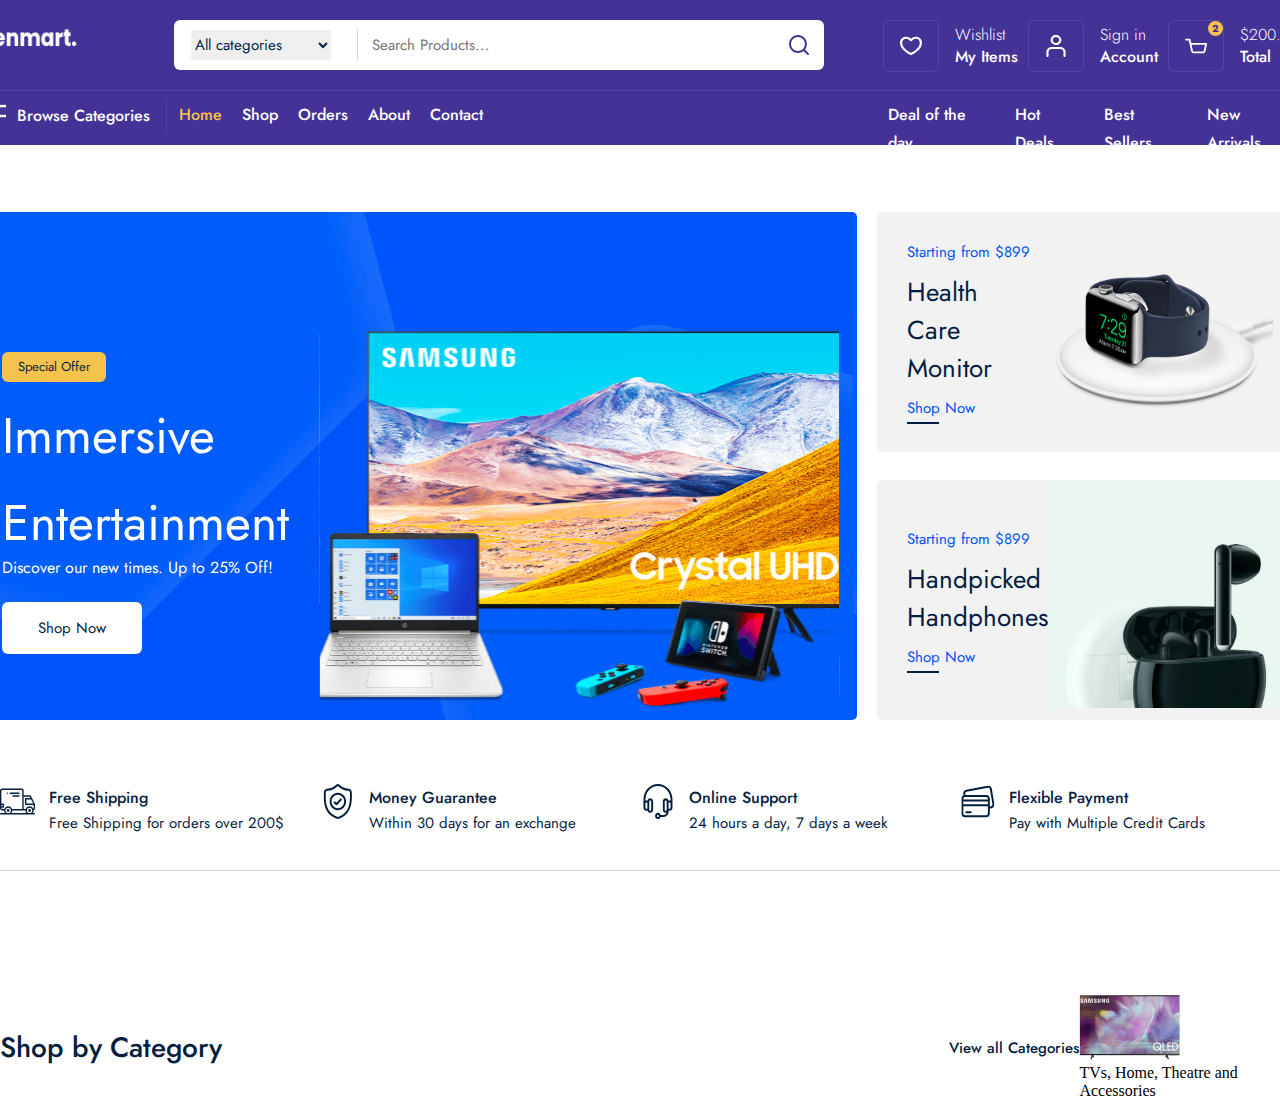
==== index.html @ bc5d3305 "updated" ====
<!DOCTYPE html>
<html lang="en">
<head>
    <meta charset="UTF-8">
    <meta name="viewport" content="width=device-width, initial-scale=1.0">
    <title>Zenmart</title>
    <link rel="stylesheet" href="./public/css/command.css">
    <link rel="stylesheet" href="./public/css/home.css">
    <link rel="preconnect" href="https://fonts.googleapis.com">
<link rel="preconnect" href="https://fonts.gstatic.com" crossorigin>
<link href="https://fonts.googleapis.com/css2?family=Jost:ital,wght@0,100..900;1,100..900&display=swap" rel="stylesheet">

</head>
<body>
    <div class="navbar_frame">
        <div class="container">
            <div class="navbar_top">
                <a href=""><img src="./public/images/logo.png" alt="">
                </a>
                <div class="nav_search_frame">
                    <div class="search_box">
                        <div class="category_list">
                            <select>
                                <option value="" selected>All categories</option>
                                <option value="">Computers</option>
                            </select>
                        </div>
                        <input type="search" placeholder="Search Products...">
                    </div>
                    <div class="search_icon_box">
                        <img src="./public/images/search.svg" alt="">
                    </div>
                </div>
                <div class="nav_top_menu">
                    <a href="">
                        <div class="top_menu_box">
                            <div class="box_icon_box">
                                <img src="./public/images/heart.svg" alt="">
                            </div>
                            <div class="box_info_box">
                                <span>Wishlist</span>                            
                                <strong>My Items</strong>
                            </div>
                            
                        </div>
                    </a>
                    <a href="">
                        <div class="top_menu_box">
                            <div class="box_icon_box">
                                <img src="./public/images/person.svg" alt="">
                            </div>
                            <div class="box_info_box">
                                <span>Sign in</span>                            
                                <strong>Account</strong>
                            </div>
                            
                        </div>
                    </a>
                    <a href="">
                        <div class="top_menu_box">
                            <div class="box_icon_box">
                                <div class="basket_count">2</div>
                                <img src="./public/images/basket.svg" alt="">
                            </div>
                            <div class="box_info_box">
                                <span>$200.99</span>                            
                                <strong>Total</strong>
                            </div>
                            
                        </div>
                    </a>
                </div>
            </div>
            <div class="navbar_bottom">
                <div class="navbar_bot_menu_box">
                    <div class="browse_box">
                    <img src="./public/images/images/icons/browse.svg" alt="">
                    <span>Browse Categories</span>
                    </div>
                    <div class="navbar_route_menu">
                        <div class="router_menu">
                        <a href="" class="active">Home</a>
                        </div>
                        <div class="router_menu">
                        <a href="" >Shop</a>
                        </div>
                        <div class="router_menu">
                        <a href="">Orders</a>
                        </div>
                        <div class="router_menu">
                        <a href="">About</a>
                        </div>
                        <div class="router_menu">
                        <a href="">Contact</a>
                        </div>
                    </div>
                    <div class="sorting_menu">
                        <span>Deal of the day</span>
                        <span>Hot Deals</span>
                        <span>Best Sellers</span>
                        <span>New Arrivals</span>
                    </div>
                </div>
            </div>            
        </div>          
    </div>

    <div class="home_page">
        <div class="header_frame">
            <div class="container">
                <div class="header_left">
                    <div class="header_content">
                        <div>Special Offer</div>
                        <span>Immersive Entertainment</span>
                        <p>Discover our new times. Up to 25% Off!</p>
                        <a href="">Shop Now</a>
                        <img src="./public/images/images/icons/header_img.svg" alt="">
                    </div>
                </div>
                <div class="header_right">
                    <div class="header_box">
                        <div class="box_left">
                            <span>Starting from $899</span>
                            <p>Health Care Monitor</p>
                            <a href="">Shop Now</a>
                            <div class="hover_border"></div>
                        </div>
                        <div class="box_right">
                            <img src="./public/images/images/icons/smart_watch.svg" alt="">
                        </div>
                    </div>
                    <div class="header_box">
                        <div class="box_left">
                            <span>Starting from $899</span>
                            <p>Handpicked Handphones</p>
                            <a href="">Shop Now</a>
                            <div class="hover_border"></div>
                        </div>
                        <div class="box_right">
                            <img src="./public/images/images/icons/image 11 (1).svg" alt="">
                        </div>
                    </div>
                </div>
            </div>
        </div>
        <div class="service_frame">
            <div class="container">
                <div class="service_box">
                    <img src="/public/images/images/icons/truck.svg" alt="">
                    <div class="service_content">
                        <span>Free Shipping</span>
                        <p>Free Shipping for orders over 200$</p>
                    </div>
                </div>
                <div class="service_box">
                    <img src="/public/images/images/icons/garantue.svg" alt="">
                    <div class="service_content">
                        <span>Money Guarantee</span>
                        <p>Within 30 days for an exchange</p>
                    </div> 
                </div>
                <div class="service_box">
                    <img src="/public/images/images/icons/headphones.svg" alt="">
                    <div class="service_content">
                        <span>Online Support</span>
                        <p>24 hours a day, 7 days a week</p>
                    </div>
                </div>
                <div class="service_box">
                    <img src="/public/images/images/icons/credit-card.svg" alt="">
                    <div class="service_content">
                        <span>Flexible Payment</span>
                        <p>Pay with Multiple Credit Cards</p>
                    </div>
                </div>
            </div>
        </div>
        <div class="shop_category_frame">
            <div class="container">
                <div class="category_top">
                    <span>Shop by Category</span>
                    <a href="">View all Categories</a>
                </div>
                <div class="category_wrapper">
                    <div class="category_box">
                        <div class="category_image">
                            <img src="/public/images/images/category/tv.png" alt="">
                        </div>
                        <span>TVs, Home, Theatre and Accessories</span>
                    </div>
                </div>
            </div>
        </div>
    </div>    
</body>
</html>
---- public/css/command.css ----
html, 
body {
    margin: 0;
    padding: 0;    
}

a {
    text-decoration: none;
}

p {
    margin: 0;
}


/* NAVBAR FRAME */

.navbar_frame {
    position: relative;
    width: 100%;
    height: 145px;

    display: flex;
    flex-direction: row;
    justify-content: center;
    background-color: #443297;
}

.container {
    position: relative;
    padding:20px 0 14px;
    width: 1320px;
    height: auto;
    display: flex;
    flex-direction: column;
    justify-content: center;

}

.navbar_frame .navbar_top {
    width: 100%;
    height: 50px;  
    display: flex;
    flex-direction: row;  
}

.navbar_frame .navbar_top > a img {
    margin-right: 76px;
    width: 117px;
    height: 36px;    
}

.navbar_frame .navbar_top .search_box {
    padding: 10px 17px;
    width: auto;
    height: auto;

    display: flex;
    flex-direction: row;
    align-items: center;
}

.navbar_frame .navbar_top .nav_search_frame {
    width: 650px;
    height: 50px;
    
    display: flex;
    flex-direction: row;
    align-items: center;
    background-color: #fff;
    border-radius: 6px;
}

.navbar_frame .search_box .category_list {
    width: 166px;
    height: 30px;

    display: flex;
    flex-direction: row;
    align-items: center;

    border-right: 1px solid #D6D6D6;
}

.navbar_frame .category_list select {
    width: 140px;
    height: 30px;

    border: none;
    outline: none;

    color: rgb(4, 30, 66);
    font-family: Jost;
    font-size: 15px;
    font-weight: 400;
    line-height: 22px;
    letter-spacing: 0%;
    text-align: left;
}

.navbar_frame .search_box input {
    width: 387px;
    height: 22px;
    margin-left: 12px;

    border: none;
    outline: none;

    color: rgb(98, 105, 116);
    font-family: Jost;
    font-size: 15px;
    font-weight: 400;
    line-height: 22px;
    letter-spacing: 0%;
    text-align: left;
}

.navbar_frame .nav_search_frame .search_icon_box {
    width: 50px;
    height: 50px;

    display: flex;
    justify-content: center;
    align-items: center;
}

.navbar_frame .search_icon_box img {
    width: 20px;
    height: 20px;
}

.navbar_frame .search_icon_box img:hover {
    cursor: pointer;
}

.navbar_frame .navbar_top .nav_top_menu {
    margin-left: 59px;
    width: 416px;
    height: 50px;

    display: flex;
    flex-direction: row;
    justify-content: space-between;

}

.navbar_frame .nav_top_menu .top_menu_box {
    display: flex;
    flex-direction: row;
    align-items: center;
    cursor: pointer;
}

.navbar_frame .top_menu_box .box_icon_box {
    position: relative;
    margin-right: 16px;
    width: 54px;
    height: 50px;

    display: flex;
    justify-content: center;
    align-items: center;

    border: 1px solid rgba(255, 255, 255, 0.1);
    border-radius: 6px;
}

.navbar_frame .box_icon_box img {
    width: 22px;
    height: 22px;
}

.navbar_frame .top_menu_box .box_info_box {
    display: flex;
    flex-direction: column;
}

.navbar_frame .box_info_box span {
    color: rgb(255, 255, 255);
    font-family: Jost;
    font-size: 16px;
    font-weight: 300;
    line-height: 22px;
    letter-spacing: 0%;
    text-align: left;  
}

.navbar_frame .box_info_box strong {    
    color: rgb(255, 255, 255);
    font-family: Jost;
    font-size: 16px;
    font-weight: 500;
    line-height: 22px;    
    text-align: left;
}

.navbar_frame .box_icon_box .basket_count {
    width: 15px;
    height: 15px;

    display: flex;
    align-items: center;
    justify-content: center;

    background-color: #f5c34b;
    border-radius: 50%;

    font-family: Jost;
    font-style: normal;
    font-size: 10px;
    font-weight: 700;
    line-height: 10px;
  
    position: absolute;
    top: 0;
    right: 0;
}

.navbar_frame .navbar_bottom {
    margin-top: 20px;
    width: 100%;
    height: 40px;

    display: flex;
    flex-direction: row;
    border-top: 1px solid #5746a1;
}

.navbar_frame .navbar_bottom .navbar_bot_menu_box {
    margin-top: 10px;
    width: auto;
    height: auto;

    display: flex;
    flex-direction: row;
}

.navbar_frame .navbar_bot_menu_box .browse_box {
    width: 185px;
    height: 30px;

    display: flex;
    flex-direction: row;
    align-items: center;
    border-right: 1px solid #5746a1;
}

.navbar_frame .browse_box img {
    margin-right: 10px;
    width: 26px;
    height: 26px;   
}

.navbar_frame .browse_box span {
    color: rgb(255, 255, 255);
    font-family: Jost;
    font-size: 16px;
    font-weight: 500;
    line-height: 28px;    
}

.navbar_frame .navbar_bot_menu_box .navbar_route_menu {
    margin-left: 12px;
    width: 690px;
    display: flex;
    flex-direction: row;    
}

.navbar_frame .navbar_route_menu .router_menu {
    margin-right: 20px;
    width: auto;
    height: 41px;

    display: flex;
}


.navbar_frame .router_menu a {
    color: rgb(255, 255, 255);
    font-family: Jost;
    font-size: 16px;
    font-weight: 500;
    line-height: 28px;
    font-style: normal;
}

.navbar_frame .router_menu a.active {
    color: #f5c34b;
}

.navbar_frame .navbar_bottom .sorting_menu {
    display: flex;
    flex-direction: row;  
}

.navbar_frame .sorting_menu span {
    margin-left: 20px;
    color: rgb(255, 255, 255);
    font-family: Jost;
    font-size: 16px;
    font-weight: 500;
    line-height: 28px;
    font-style: normal;
}
---- public/css/home.css ----
/* HEADER */

.home_page {
    display: flex;
    flex-direction: column;
}

.header_frame {
    position: relative;
    margin-top: 47px;
    width: 100%;
    height: auto;
    
    display: flex;
    justify-content: center;
}

.header_frame .container {
    width: 1320px;
    height: auto;
    display: flex;
    justify-content: center;
    flex-direction: row;
}

.container .header_left {
    position: relative;
    width: 875px;
    height: 508px;
    border-radius: 5px;

    background-color: #0053f6;
    background-image: url("/public/images/images/icons/header_bg.svg");
}

.header_left .header_content {
    margin-left: 20px;
    margin-top: 90px;
    display: flex;
    flex-direction: column;
}

.header_content div {
    margin-top: 50px;
    width: 104px;
    height: 30px;

    display: flex;
    justify-content: center;
    align-items: center;

    border-radius: 6px;
    background: rgb(245, 195, 75);

    color: rgb(4, 30, 66);
    font-family: Jost;
    font-size: 13px;
    font-weight: 400;
    line-height: 22px;
    letter-spacing: 0%;
    }

.header_content span {
    margin-top: 10px;
    width: 428px;
    height: 152px;

    font-family: "Jost";
    font-style: normal;
    font-weight: 400;
    font-size: 50px;
    line-height: 87px;
    color: #ffffff;
}

.header_content p {
    margin-top: 10px;
    font-family: "Jost";
    font-style: normal;
    font-weight: 400;
    font-size: 16px;
    line-height: 28px;
    color: #ffffff;
}

.header_content a {
    margin-top: 20px;
    width: 140px;
    height: 52px;

    display: flex;
    align-items: center;
    justify-content: center;

    background: #ffffff;
    border-radius: 6px;

    font-family: "Jost";
    font-style: normal;
    font-weight: 400;
    font-size: 15px;
    line-height: 22px;
    color: #041e42;
}

.header_content img {
        
    position: absolute;
    right: 17px;
}

.container .header_right {
    margin-left: 20px;
    position: relative;
    display: flex;
    flex-direction: column;
    justify-content: space-between;
}


.header_right .header_box {
    width: 422px;
    height: 240px;

    display: flex;
    flex-direction: row;
    background: #f2f2f2;
    border-radius: 5px;
}
    
    
.header_right .box_left {
    margin-left: 30px;
    width: 50%;

    display: flex;
    flex-direction: column;
    justify-content: center;
}

.box_left span {
    font-family: "Jost";
    font-style: normal;
    font-weight: 400;
    font-size: 15px;
    line-height: 22px;
    color: #0053f6;
    }
    
.box_left p {
    margin: 10px 0;
    font-family: "Jost";
    font-style: normal;
    font-weight: 400;
    font-size: 26px;
    line-height: 38px;
    color: #041e42;
}

.box_left a {
    font-family: "Jost";
    font-style: normal;
    font-weight: 400;
    font-size: 15px;
    line-height: 22px;
    color: #0053f6;  
}

.box_left .hover_border {
    margin-top: 3px;
    width: 32px;
    height: 2px;

    background: #041e42;
}

.header_box .box_right {
    width: 100%;
    height: 100%;
}

/* SERVICE FRAME STARTS HERE */

.home_page .service_frame {
    position: relative;
    margin-top: 30px;
    width: 100%;
    height: auto;

    display: flex;
    justify-content: center;
}

.service_frame .container {
    width: 1320px;
    height: auto;
    display: flex;
    flex-direction: row; 
}

.service_frame .container .service_box {
    width: 25%;
    height: 86px;

    display: flex;
    flex-direction: row;
    border-bottom: 1px solid #dbcece;
}

.service_frame .service_box img {
    width: 35px;
    height: 35px;
}

.service_frame .service_box .service_content {
    margin-left: 14px;
    display: flex;
    flex-direction: column;
}

.service_frame .service_content span {
    font-family: "Jost";
    font-style: normal;
    font-weight: 500;
    font-size: 16px;
    line-height: 28px;
    color: #041E42;
}

.service_frame .service_content p {
    font-family: "Jost";
    font-style: normal;
    font-weight: 400;
    font-size: 15px;
    line-height: 22px;
    color: #041E42;
}

/* SHOP CATEGORY */

.shop_category_frame {
    position: relative;
    margin-top: 90px;
    width: 100%;
    height: auto;

    display: flex;
    justify-content: center;
}

.shop_category_frame .container {
    /* width: 1320px;
    height: auto;
    display: flex; */
    flex-direction: row; 
}

.container .category_top {
    width: 100%;
    height: auto;

    display: flex;
    flex-direction: row;
    justify-content: space-between;
    align-items: center;
}

.category_top span {
    font-family: "Jost";
    font-style: normal;
    font-weight: 500;
    font-size: 28px;
    line-height: 40px;
    color: #041E42;
}

.category_top a {
    font-family: "Jost";
    font-style: normal;
    font-weight: 500;
    font-size: 15px;
    line-height: 22px;
    color: #041E42; 
}

.category_top a:hover {
    border-bottom: 2px solid #041e42;
}

.container .category_wrapper {
    
}
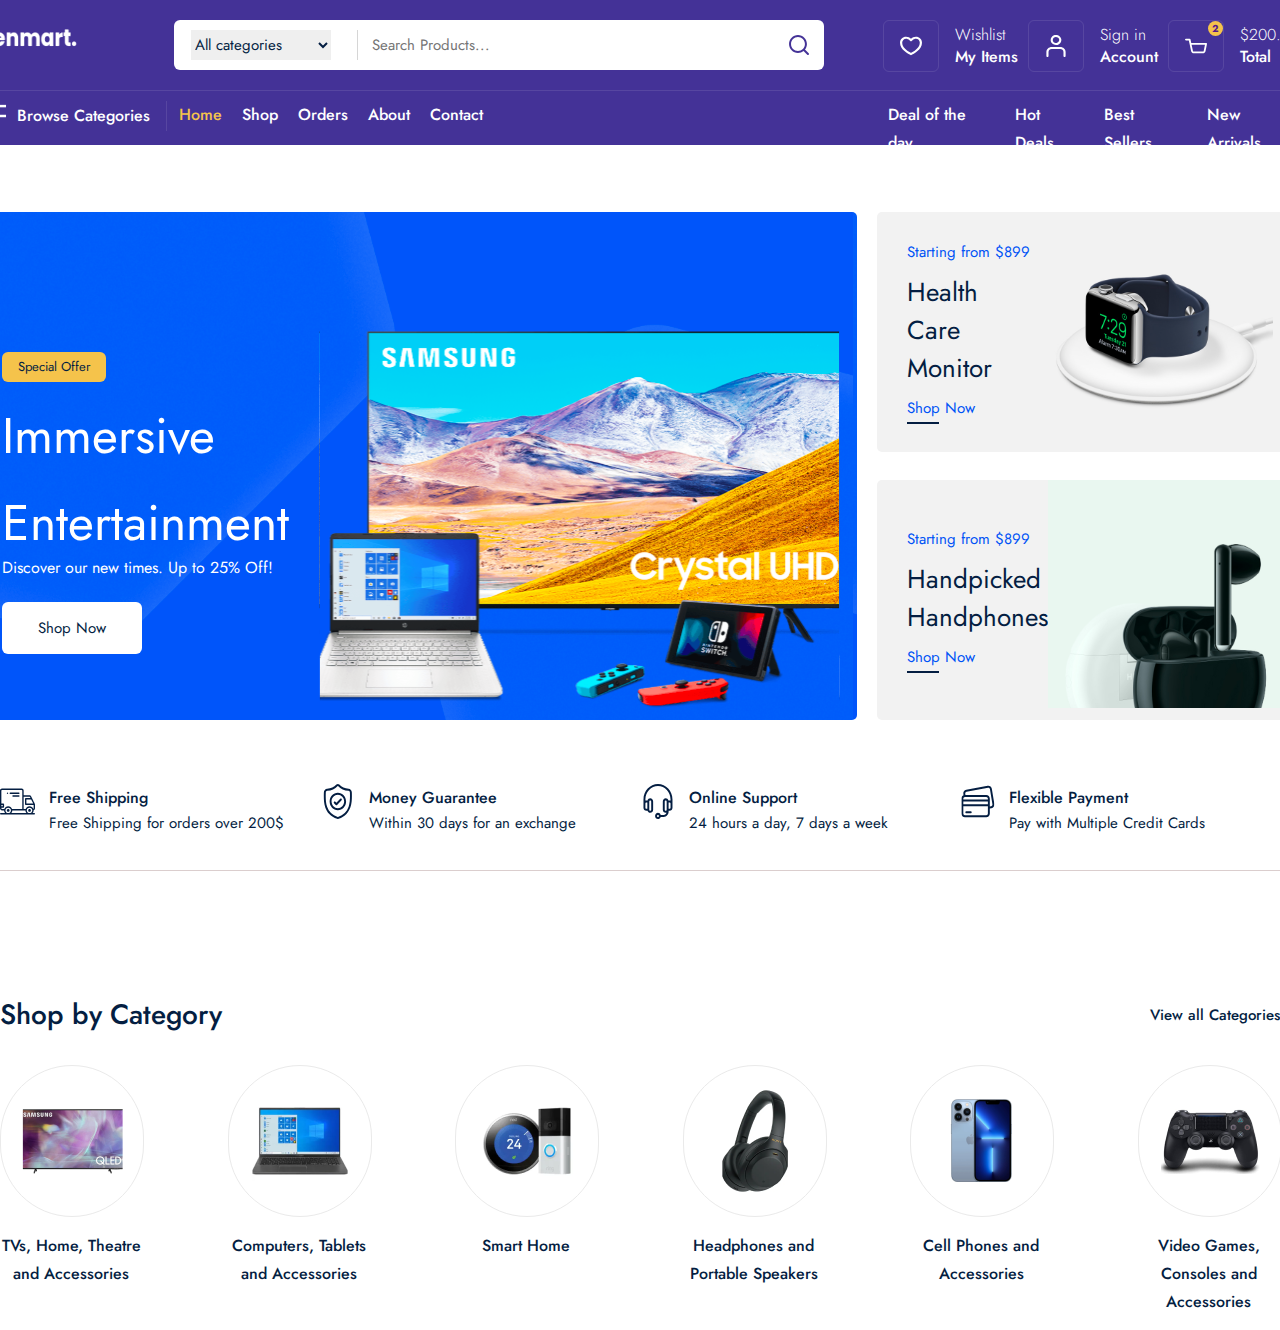
==== commit 30660829: "category part finished" ====
--- a/index.html
+++ b/index.html
@@ -188,6 +188,36 @@
                         </div>
                         <span>TVs, Home, Theatre and Accessories</span>
                     </div>
+                    <div class="category_box">
+                        <div class="category_image">
+                            <img src="/public/images/images/category/computer.png" alt="">
+                        </div>
+                        <span>Computers, Tablets and Accessories</span>
+                    </div>
+                    <div class="category_box">
+                        <div class="category_image">
+                            <img src="/public/images/images/category/smart.png" alt="">
+                        </div>
+                        <span>Smart Home</span>
+                    </div>
+                    <div class="category_box">
+                        <div class="category_image">
+                            <img src="/public/images/images/category/headphone.png" alt="">
+                        </div>
+                        <span>Headphones and Portable Speakers</span>
+                    </div>
+                    <div class="category_box">
+                        <div class="category_image">
+                            <img src="/public/images/images/category/phone.png" alt="">
+                        </div>
+                        <span>Cell Phones and Accessories</span>
+                    </div>
+                    <div class="category_box">
+                        <div class="category_image">
+                            <img src="/public/images/images/category/game.png" alt="">
+                        </div>
+                        <span>Video Games, Consoles and Accessories</span>
+                    </div>
                 </div>
             </div>
         </div>
--- a/public/css/home.css
+++ b/public/css/home.css
@@ -249,13 +249,10 @@
 }
 
 .shop_category_frame .container {
-    /* width: 1320px;
-    height: auto;
-    display: flex; */
-    flex-direction: row; 
-}
-
-.container .category_top {
+    flex-direction: column; 
+}
+
+.shop_category_frame .container .category_top {
     width: 100%;
     height: auto;
 
@@ -265,7 +262,7 @@
     align-items: center;
 }
 
-.category_top span {
+.shop_category_frame .category_top span {
     font-family: "Jost";
     font-style: normal;
     font-weight: 500;
@@ -274,7 +271,7 @@
     color: #041E42;
 }
 
-.category_top a {
+.shop_category_frame .category_top a {
     font-family: "Jost";
     font-style: normal;
     font-weight: 500;
@@ -283,10 +280,47 @@
     color: #041E42; 
 }
 
-.category_top a:hover {
+.shop_category_frame .category_top a:hover {
     border-bottom: 2px solid #041e42;
 }
 
-.container .category_wrapper {
-    
+.shop_category_frame .container .category_wrapper {
+    margin-top: 30px;
+    height: auto;
+    width: 100%;
+
+    display: flex;
+    flex-direction: row;
+    justify-content: space-between;
+}
+
+.shop_category_frame .category_wrapper .category_box {
+  width: 142px;
+  height: auto;
+  
+  display: flex;
+  flex-direction: column;  
+  cursor: pointer;
+}
+
+.shop_category_frame .category_box .category_image {
+    width: 100%;
+    height: 150px;
+
+    display: flex;
+    align-items: center;
+    justify-content: center;
+    border: 1px solid #eaeaea;
+    border-radius: 150px;
+}
+
+.shop_category_frame .category_box span {
+    margin-top: 15px;
+    font-family: "Jost";
+    font-style: normal;
+    font-weight: 500;
+    font-size: 16px;
+    line-height: 28px;
+    color: #041E42; 
+    text-align: center;
 }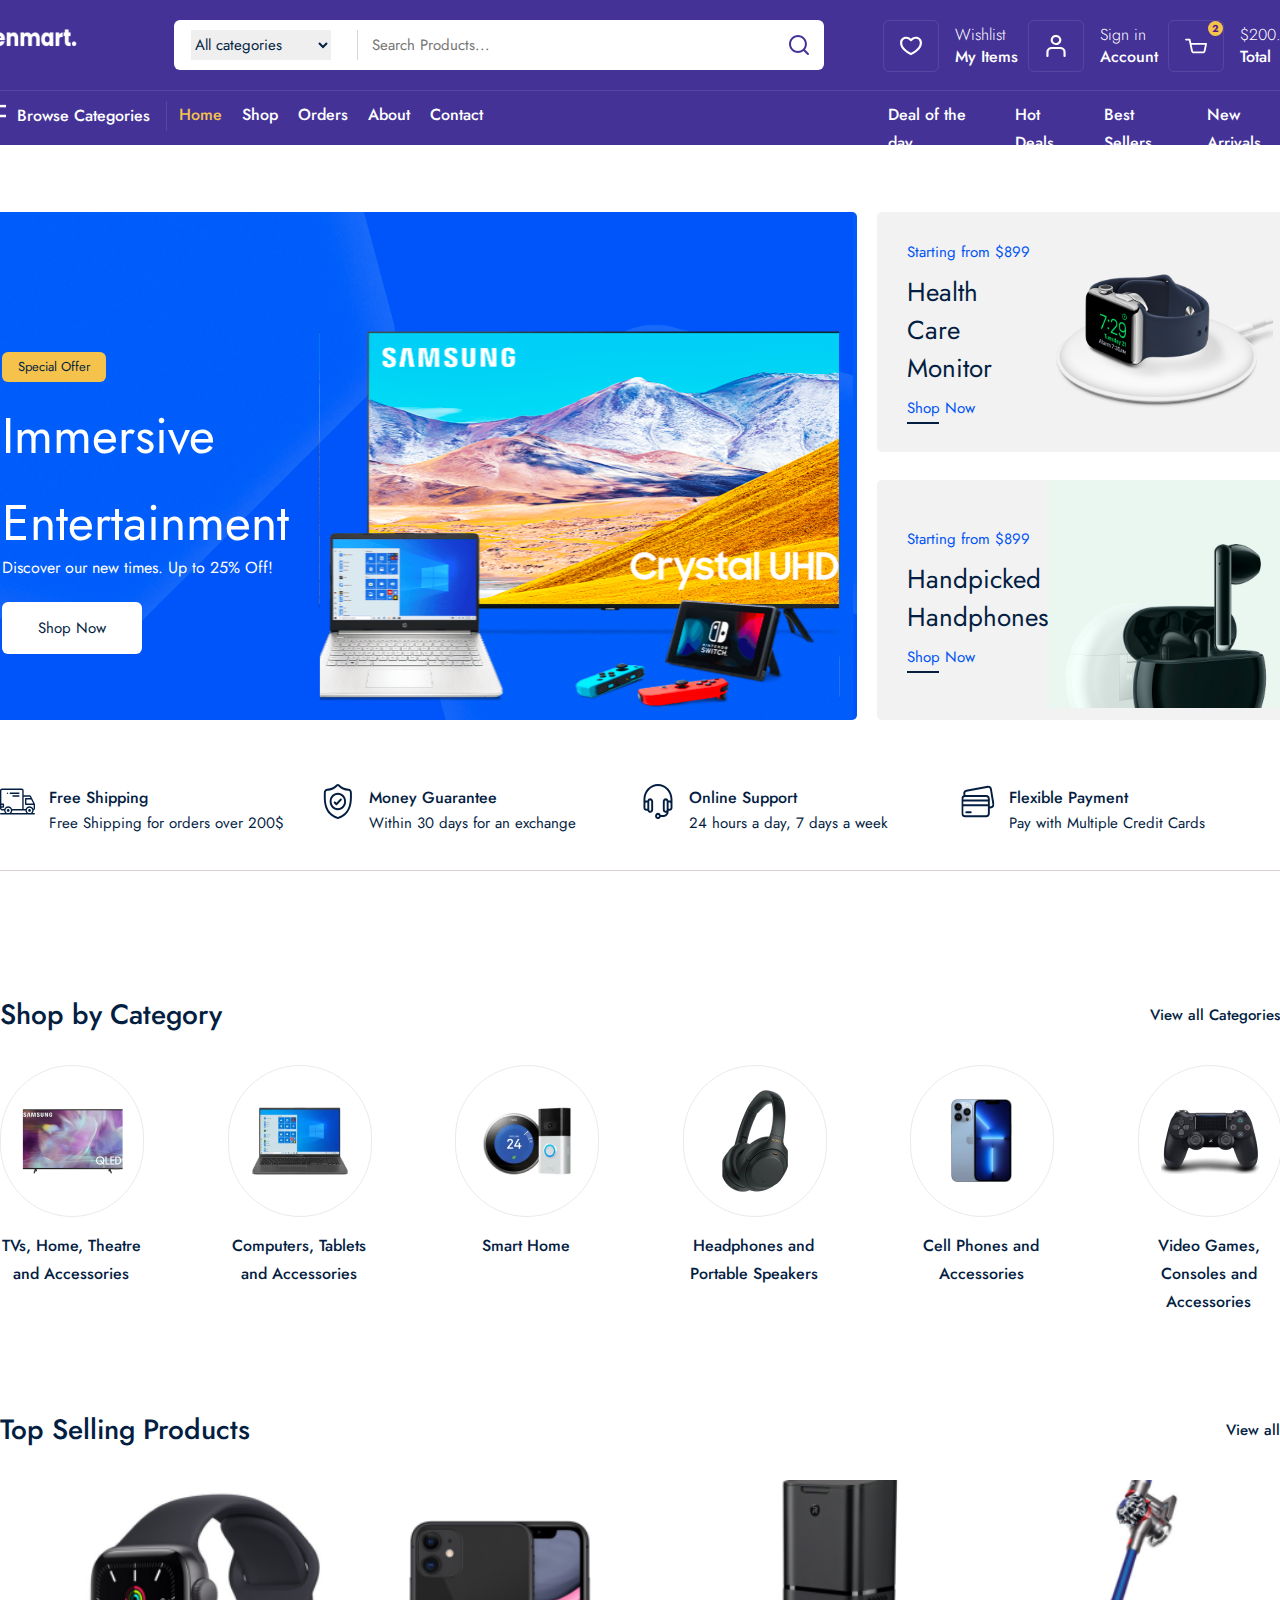
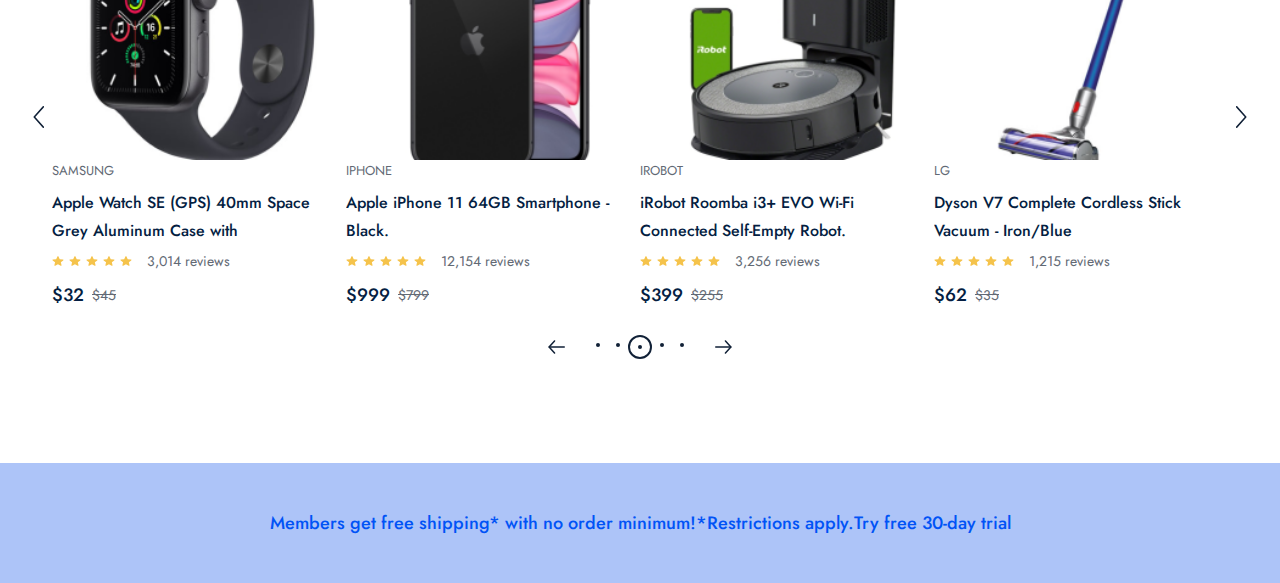
==== commit bf153502: "Shop category part has been added" ====
--- a/index.html
+++ b/index.html
@@ -146,28 +146,28 @@
         <div class="service_frame">
             <div class="container">
                 <div class="service_box">
-                    <img src="/public/images/images/icons/truck.svg" alt="">
+                    <img src="./public/images/images/icons/truck.svg" alt="">
                     <div class="service_content">
                         <span>Free Shipping</span>
                         <p>Free Shipping for orders over 200$</p>
                     </div>
                 </div>
                 <div class="service_box">
-                    <img src="/public/images/images/icons/garantue.svg" alt="">
+                    <img src="./public/images/images/icons/garantue.svg" alt="">
                     <div class="service_content">
                         <span>Money Guarantee</span>
                         <p>Within 30 days for an exchange</p>
                     </div> 
                 </div>
                 <div class="service_box">
-                    <img src="/public/images/images/icons/headphones.svg" alt="">
+                    <img src="./public/images/images/icons/headphones.svg" alt="">
                     <div class="service_content">
                         <span>Online Support</span>
                         <p>24 hours a day, 7 days a week</p>
                     </div>
                 </div>
                 <div class="service_box">
-                    <img src="/public/images/images/icons/credit-card.svg" alt="">
+                    <img src="./public/images/images/icons/credit-card.svg" alt="">
                     <div class="service_content">
                         <span>Flexible Payment</span>
                         <p>Pay with Multiple Credit Cards</p>
@@ -184,43 +184,197 @@
                 <div class="category_wrapper">
                     <div class="category_box">
                         <div class="category_image">
-                            <img src="/public/images/images/category/tv.png" alt="">
+                            <img src="./public/images/images/category/tv.png" alt="">
                         </div>
                         <span>TVs, Home, Theatre and Accessories</span>
                     </div>
                     <div class="category_box">
                         <div class="category_image">
-                            <img src="/public/images/images/category/computer.png" alt="">
+                            <img src="./public/images/images/category/computer.png" alt="">
                         </div>
                         <span>Computers, Tablets and Accessories</span>
                     </div>
                     <div class="category_box">
                         <div class="category_image">
-                            <img src="/public/images/images/category/smart.png" alt="">
+                            <img src="./public/images/images/category/smart.png" alt="">
                         </div>
                         <span>Smart Home</span>
                     </div>
                     <div class="category_box">
                         <div class="category_image">
-                            <img src="/public/images/images/category/headphone.png" alt="">
+                            <img src="./public/images/images/category/headphone.png" alt="">
                         </div>
                         <span>Headphones and Portable Speakers</span>
                     </div>
                     <div class="category_box">
                         <div class="category_image">
-                            <img src="/public/images/images/category/phone.png" alt="">
+                            <img src="./public/images/images/category/phone.png" alt="">
                         </div>
                         <span>Cell Phones and Accessories</span>
                     </div>
                     <div class="category_box">
                         <div class="category_image">
-                            <img src="/public/images/images/category/game.png" alt="">
+                            <img src="./public/images/images/category/game.png" alt="">
                         </div>
                         <span>Video Games, Consoles and Accessories</span>
                     </div>
                 </div>
             </div>
         </div>
+        <div class="selling_product_frame">
+            <div class="container">
+                <div class="category_top">
+                    <span>Top Selling Products</span>
+                    <a href="">View all</a>
+                </div>
+                <div class="product_wrapper">
+                    <div class="product_boxes">
+                        <div class="next_prev_box" style="transform: scaleX(1);">
+                            <img src="/public/images/images/icons/next.svg" alt="">
+                        </div> 
+                        <div class="product_box">
+                            <a href="">
+                                <div class="product_img_box" style="background: url(./public/images/images/products/watch.png);
+                                background-size: cover;">
+                                <div class="hover_box">
+                                    <button>Add to Cart</button>
+                                </div>
+                            </div>
+                            </a>
+                            <div class="product_content_box">
+                                <span class="product_title">Samsung</span>
+                                <a href="">
+                                    <p class="product_desc">Apple Watch SE (GPS) 40mm Space Grey Aluminum Case with</p>
+                                </a>
+                                <div class="review_box">
+                                    <img src="./public/images/images/icons/review.svg" alt="">
+                                    <img src="./public/images/images/icons/review.svg" alt="">
+                                    <img src="./public/images/images/icons/review.svg" alt="">
+                                    <img src="./public/images/images/icons/review.svg" alt="">
+                                    <img src="./public/images/images/icons/review.svg" alt="">
+                                    <span>3,014 reviews</span>                                    
+                                </div>
+                                <div class="price_box">
+                                    <strong>$32</strong>
+                                    <span>$45</span>
+                                </div>
+                            </div>
+                        </div>
+                        <div class="product_box">
+                            <a href="">
+                                <div class="product_img_box" style="background: url(./public/images/images/products/phone.png);
+                                background-size: cover;">
+                                <div class="hover_box">
+                                    <button>Add to Cart</button>
+                                </div>
+                            </div>
+                            </a>
+                            <div class="product_content_box">
+                                <span class="product_title">Iphone</span>
+                                <a href="">
+                                    <p class="product_desc">Apple iPhone 11 64GB Smartphone - Black.</p>
+                                </a>
+                                <div class="review_box">
+                                    <img src="./public/images/images/icons/review.svg" alt="">
+                                    <img src="./public/images/images/icons/review.svg" alt="">
+                                    <img src="./public/images/images/icons/review.svg" alt="">
+                                    <img src="./public/images/images/icons/review.svg" alt="">
+                                    <img src="./public/images/images/icons/review.svg" alt="">
+                                    <span>12,154 reviews</span>                                    
+                                </div>
+                                <div class="price_box">
+                                    <strong>$999</strong>
+                                    <span>$799</span>
+                                </div>
+                            </div>
+                        </div>
+                        <div class="product_box">
+                            <a href="">
+                                <div class="product_img_box" style="background: url(./public/images/images/products/iRobot.png);
+                                background-size: cover;">
+                                <div class="hover_box">
+                                    <button>Add to Cart</button>
+                                </div>
+                            </div>
+                            </a>
+                            <div class="product_content_box">
+                                <span class="product_title">iRobot</span>
+                                <a href="">
+                                    <p class="product_desc">iRobot Roomba i3+ EVO Wi-Fi Connected Self-Empty Robot.</p>
+                                </a>
+                                <div class="review_box">
+                                    <img src="./public/images/images/icons/review.svg" alt="">
+                                    <img src="./public/images/images/icons/review.svg" alt="">
+                                    <img src="./public/images/images/icons/review.svg" alt="">
+                                    <img src="./public/images/images/icons/review.svg" alt="">
+                                    <img src="./public/images/images/icons/review.svg" alt="">
+                                    <span>3,256 reviews</span>                                    
+                                </div>
+                                <div class="price_box">
+                                    <strong>$399</strong>
+                                    <span>$255</span>
+                                </div>
+                            </div>
+                        </div>
+                        <div class="product_box">
+                            <a href="">
+                                <div class="product_img_box" style="background: url(./public/images/images/products/dyson.png);
+                                background-size: cover;">
+                                <div class="hover_box">
+                                    <button>Add to Cart</button>
+                                </div>
+                            </div>
+                            </a>
+                            <div class="product_content_box">
+                                <span class="product_title">Lg</span>
+                                <a href="">
+                                    <p class="product_desc">Dyson V7 Complete Cordless Stick Vacuum - Iron/Blue</p>
+                                </a>
+                                <div class="review_box">
+                                    <img src="./public/images/images/icons/review.svg" alt="">
+                                    <img src="./public/images/images/icons/review.svg" alt="">
+                                    <img src="./public/images/images/icons/review.svg" alt="">
+                                    <img src="./public/images/images/icons/review.svg" alt="">
+                                    <img src="./public/images/images/icons/review.svg" alt="">
+                                    <span>1,215 reviews</span>                                    
+                                </div>
+                                <div class="price_box">
+                                    <strong>$62</strong>
+                                    <span>$35</span>
+                                </div>
+                            </div>
+                        </div>
+                        <div class="next_prev_box" style="transform: scaleX(-1);">
+                            <img src="/public/images/images/icons/next.svg" alt="">
+                        </div> 
+                    </div>                  
+                </div>
+                <div class="pagination_box">
+                    <div class="pagination_main">
+                        <img src="./public/images/images/icons/arrow-prev_next.svg" alt="">
+                        <div class="pagination_dot">
+                            <div class="dot">
+                                <div></div>
+                            </div>
+                            <div class="dot">
+                                <div></div>
+                            </div>
+                            <div class="dot active">
+                                <div></div>
+                            </div>
+                            <div class="dot">
+                                <div></div>
+                            </div>
+                            <div class="dot">
+                                <div></div>
+                            </div>
+                        </div>
+                        <img src="./public/images/images/icons/arrow-prev_next.svg" alt="" style="transform: scaleX(-1);">
+                    </div>
+                </div>
+            </div>
+        </div>
+        <div class="adv_frame">Members get free shipping* with no order minimum!*Restrictions apply.Try free 30-day trial</div>
     </div>    
 </body>
 </html>--- a/public/css/home.css
+++ b/public/css/home.css
@@ -4,6 +4,95 @@
     display: flex;
     flex-direction: column;
 }
+
+.container .category_top {
+    width: 100%;
+    height: auto;
+
+    display: flex;
+    flex-direction: row;
+    justify-content: space-between;
+    align-items: center;
+}
+
+.container .category_top span {
+    font-family: "Jost";
+    font-style: normal;
+    font-weight: 500;
+    font-size: 28px;
+    line-height: 40px;
+    color: #041E42;
+}
+
+.container .category_top a {
+    font-family: "Jost";
+    font-style: normal;
+    font-weight: 500;
+    font-size: 15px;
+    line-height: 22px;
+    color: #041E42; 
+}
+
+.container .category_top a:hover {
+    border-bottom: 2px solid #041e42;
+}
+
+/* PAGINATION BOX */
+
+.container .pagination_box {
+    margin-top: 3px;
+    width: 100%;
+    height: auto;
+    
+    display: flex;
+    flex-direction: row;
+    justify-content: center;
+}
+
+.container .pagination_box .pagination_main {
+   width: auto;
+   height: 24px;
+   
+   display: flex;
+   flex-direction: row;
+   align-items: center;
+}
+
+.container .pagination_main .pagination_dot {
+    margin: 0px 20px;
+    width: auto;
+    height: auto;
+
+    display: flex;
+    flex-direction: row;
+}
+
+.container .pagination_dot .dot {
+    width: 20px;
+    height: 20px;
+
+    display: flex;
+    align-items: center;
+    justify-content: center;
+    border-radius: 50%;
+}
+
+.container .pagination_main img {
+    cursor: pointer;
+}
+
+.container .pagination_dot .dot.active {
+    border: 2px solid #112137;
+}
+
+.container .pagination_dot .dot div {
+    width: 4px;
+    height: 4px;
+    background-color: #112137;
+    border-radius: 50%;
+}
+
+/* HEADER FRAME */
 
 .header_frame {
     position: relative;
@@ -250,38 +339,6 @@
 
 .shop_category_frame .container {
     flex-direction: column; 
-}
-
-.shop_category_frame .container .category_top {
-    width: 100%;
-    height: auto;
-
-    display: flex;
-    flex-direction: row;
-    justify-content: space-between;
-    align-items: center;
-}
-
-.shop_category_frame .category_top span {
-    font-family: "Jost";
-    font-style: normal;
-    font-weight: 500;
-    font-size: 28px;
-    line-height: 40px;
-    color: #041E42;
-}
-
-.shop_category_frame .category_top a {
-    font-family: "Jost";
-    font-style: normal;
-    font-weight: 500;
-    font-size: 15px;
-    line-height: 22px;
-    color: #041E42; 
-}
-
-.shop_category_frame .category_top a:hover {
-    border-bottom: 2px solid #041e42;
 }
 
 .shop_category_frame .container .category_wrapper {
@@ -323,4 +380,203 @@
     line-height: 28px;
     color: #041E42; 
     text-align: center;
-}+}
+
+/* SELLING PRODUCT */
+
+.selling_product_frame {
+    position: relative;
+    margin-top: 60px;
+    width: 100%;
+    height: auto;
+
+    display: flex;
+    flex-direction: row;
+    justify-content: center;
+}
+
+.selling_product_frame .container {
+    flex-direction: column;
+}
+
+.container .product_wrapper {
+    position: relative;
+    margin-top: 30px;
+    width: 100%;
+    height: auto;
+
+    display: flex;
+    flex-direction: row;
+    justify-content: space-around;
+}
+
+.product_wrapper .next_prev_box {
+    width: 25px;
+    cursor: pointer;
+}
+
+.next_prev_box img {
+    position: absolute;
+    top: 50%;
+}
+
+.product_wrapper .product_boxes {
+    position: relative;
+    width: 1224px;
+    height: 452px;
+
+    display: flex;
+    flex-direction: row;
+}
+
+.product_boxes .product_box {
+    width: 306px;
+    height: 100%;
+
+    display: flex;
+    flex-direction: column;
+    cursor: pointer;
+}
+
+.product_box .product_img_box {
+    width: 100%;
+    height: 280px;
+   
+}
+
+.product_img_box .hover_box {
+    margin-bottom: 10px;
+    display: none;
+    width: 100%;
+    height: 100%;
+
+    flex-direction: column;
+    justify-content: flex-end;
+    align-items: center;
+}
+
+.hover_box button {
+    margin-bottom: 8px;
+    width: 260px;
+    height: 50px;
+
+    display: flex;
+    align-items: center;
+    justify-content: center;
+    outline: none;
+    border: none;
+
+    background: #0053f6;
+    box-shadow: 0px 5px 20px rgba(0, 83, 246, 0.1);
+    border-radius: 6px;
+
+    font-family: "Jost";
+    font-style: normal;
+    font-weight: 500;
+    font-size: 15px;
+    line-height: 22px;
+    color: #ffffff;
+}
+
+.product_img_box:hover .hover_box {
+    display:flex;
+}
+
+.product_box .product_content_box {
+    padding-top: 5px 22px;
+    width: 100%;
+    height: auto;
+    box-sizing: border-box;
+}
+
+.product_content_box .product_title {
+    color: rgb(98, 105, 116);
+    font-family: Jost;
+    font-size: 13px;
+    font-weight: 400;
+    line-height: 22px;
+    text-align: left;
+    text-transform: uppercase;
+}
+
+.product_content_box .product_desc {
+    margin-top: 7px;
+    height: 54px;
+    color: rgb(4, 30, 66);
+    font-family: Jost;
+    font-size: 16px;
+    font-weight: 500;
+    line-height: 28px;
+    overflow: hidden;
+}
+
+.product_content_box .review_box {
+    margin-top: 7px;
+    display: flex;
+    flex-direction: row;
+    align-items: center;
+}
+
+.review_box img {
+    margin-right: 5px;
+}
+
+.review_box span {
+    margin-left: 10px;
+    color: rgb(98, 105, 116);
+    font-family: Jost;
+    font-size: 14px;
+    font-weight: 400;
+    line-height: 22px;
+    letter-spacing: 0%;
+    text-align: left;
+}
+
+.product_content_box .price_box {
+    margin-top: 10px;
+    display: flex;
+    flex-direction: row;
+    align-items: center;
+}
+
+.price_box strong {
+    color: rgb(4, 30, 66);
+    font-family: Jost;
+    font-size: 18px;
+    font-weight: 500;
+    line-height: 26px;
+    letter-spacing: 0%;
+    text-align: left;
+}
+
+.price_box span {
+    margin-left: 8px;
+    color: rgb(98, 105, 116);
+    font-family: Jost;
+    font-size: 14px;
+    font-weight: 400;
+    line-height: 22px;
+    text-align: left;
+    text-decoration-line: line-through;
+}
+
+.home_page .adv_frame {
+    margin-top: 90px;
+    width: 100%;
+    height: 120px;
+
+    display: flex;
+    align-items: center;
+    justify-content: center;
+
+    background-color: #adc4f8;
+    color: rgb(0, 83, 246);
+    font-family: Jost;
+    font-size: 18px;
+    font-weight: 500;
+    line-height: 26px;
+    letter-spacing: 0%;
+    text-align: center;
+    
+}
+
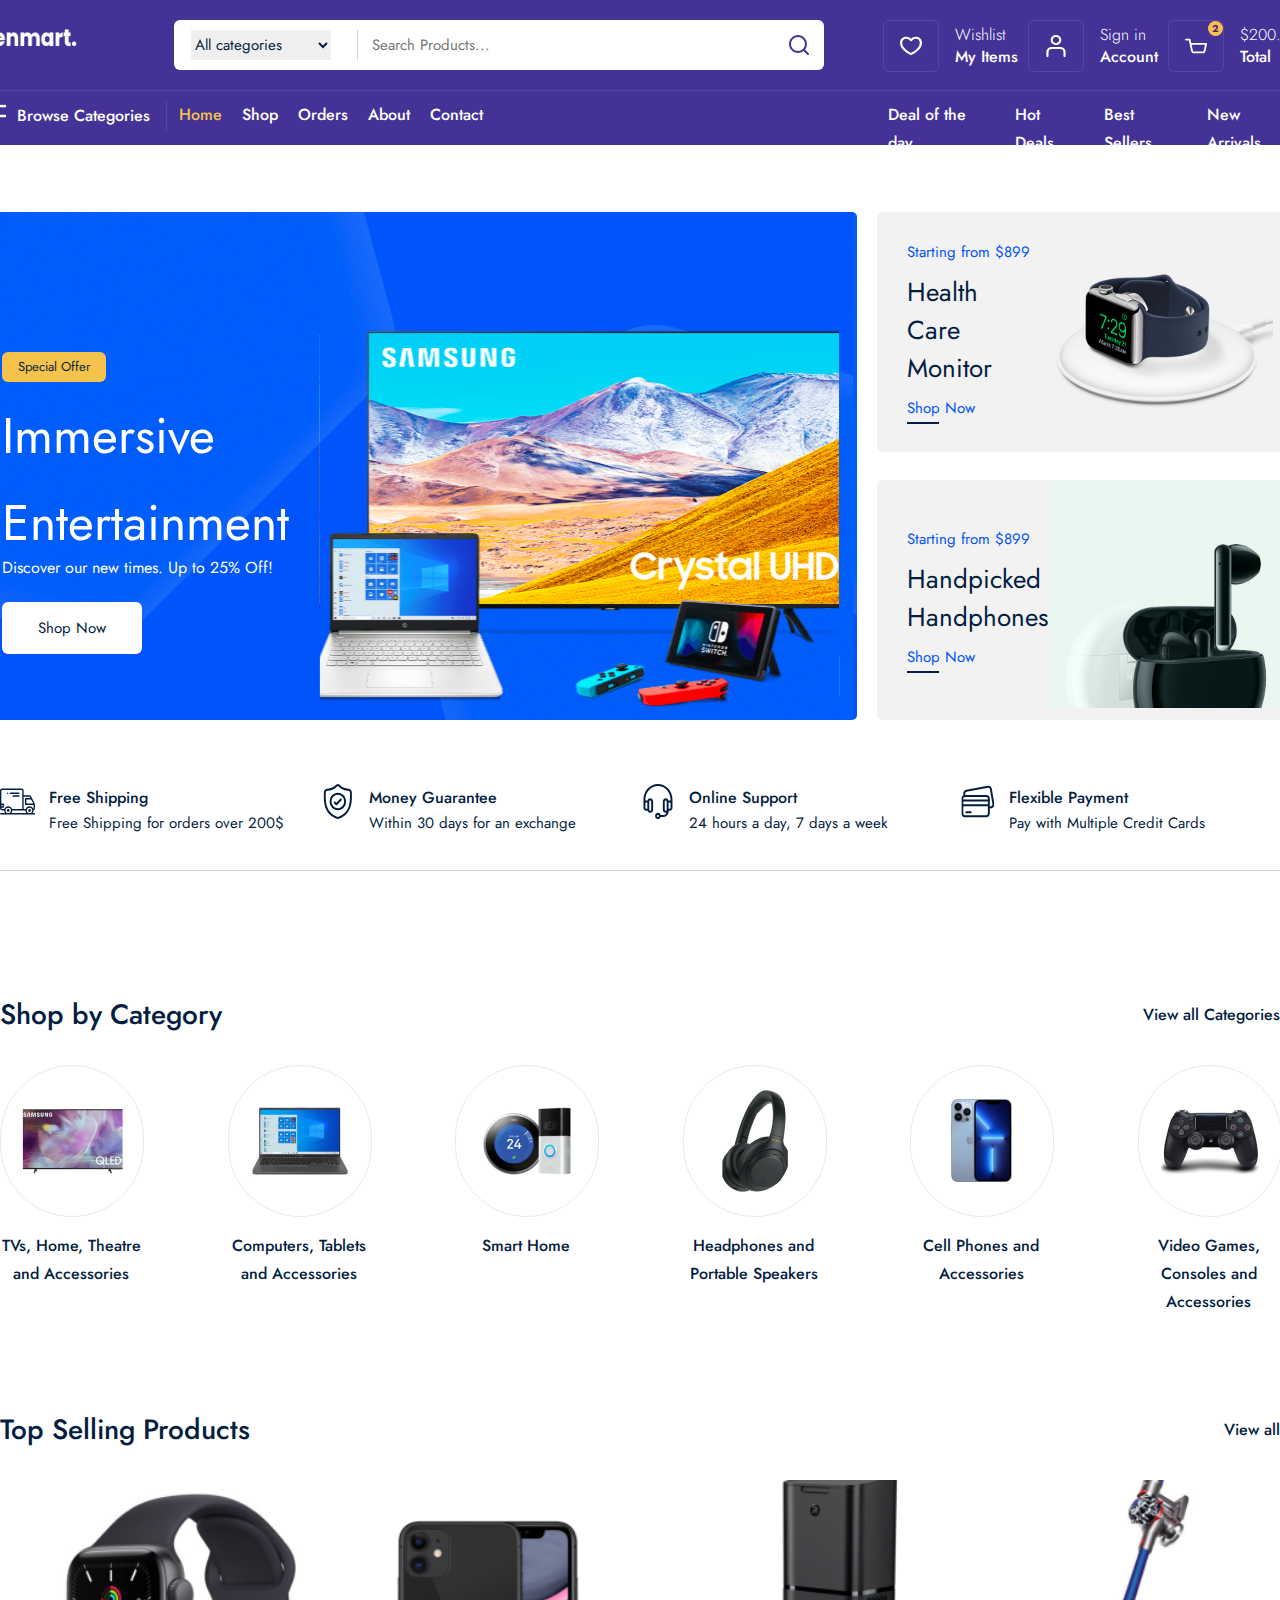
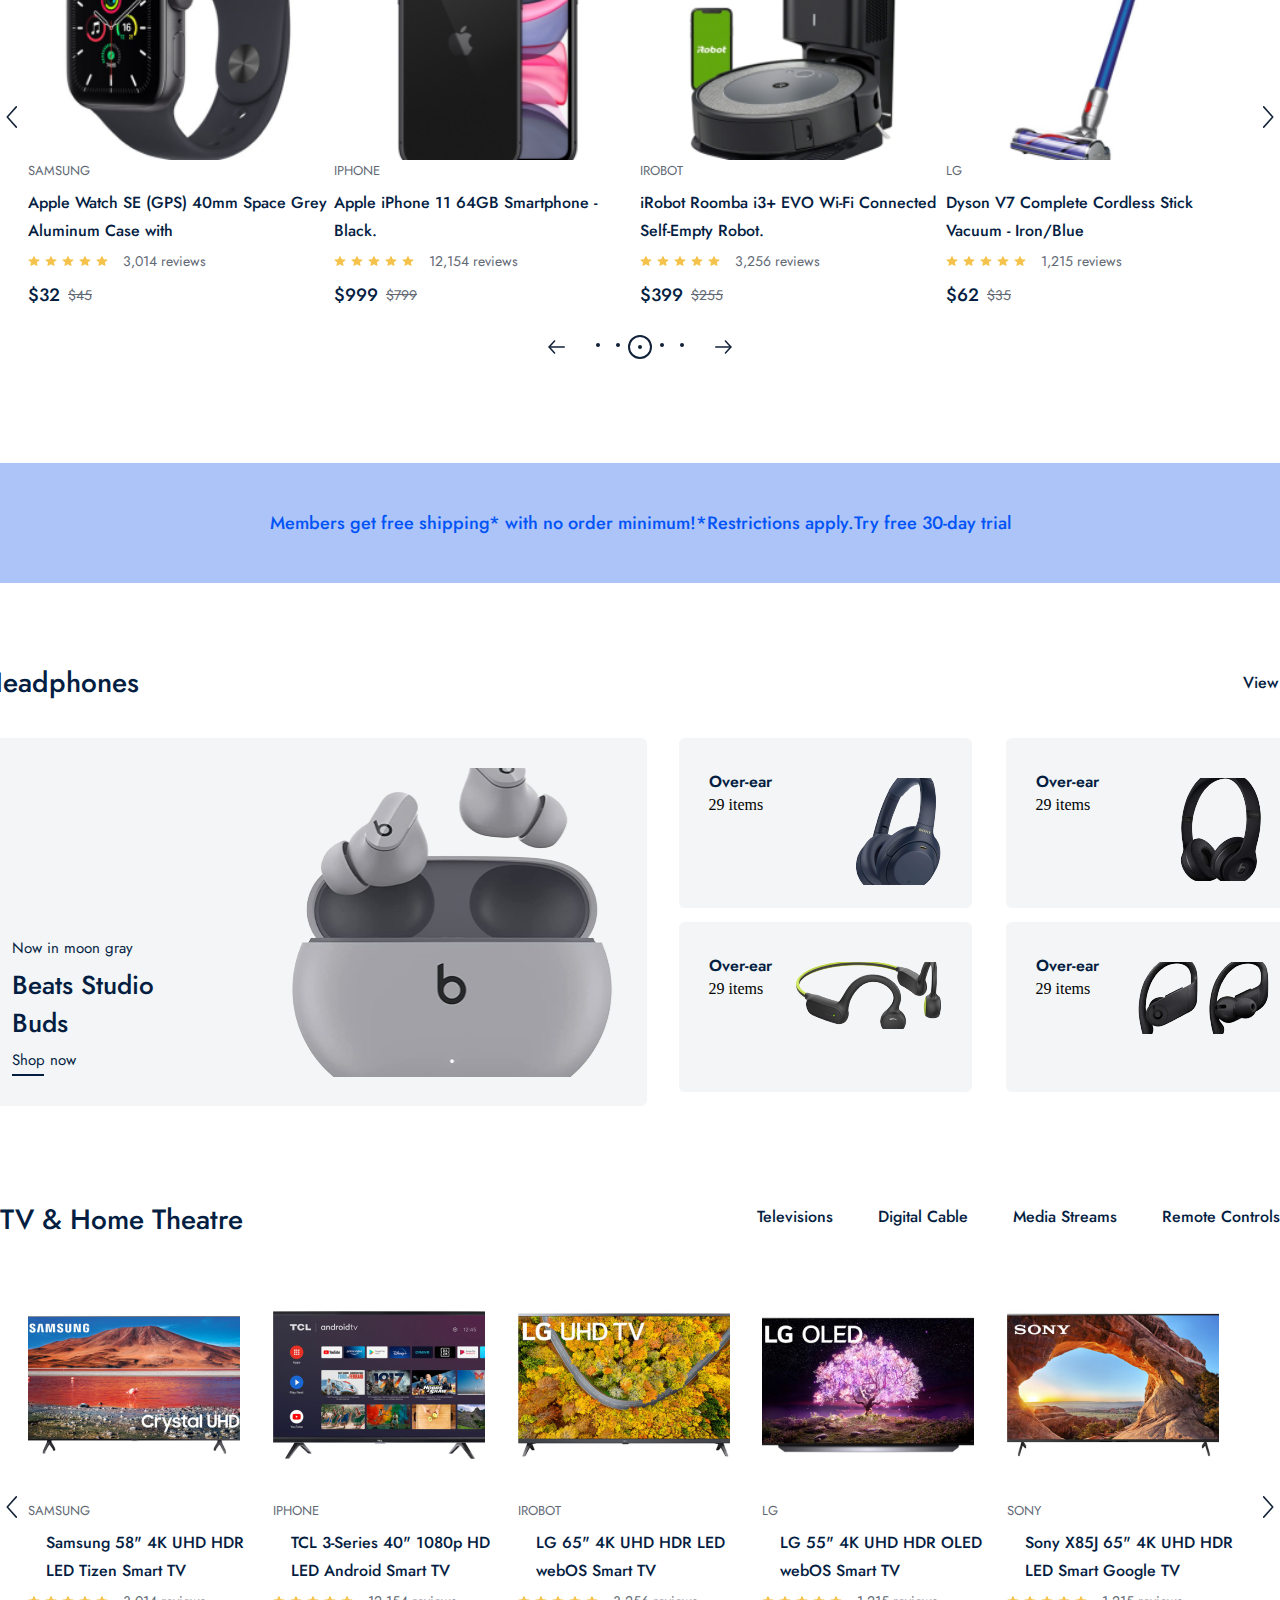
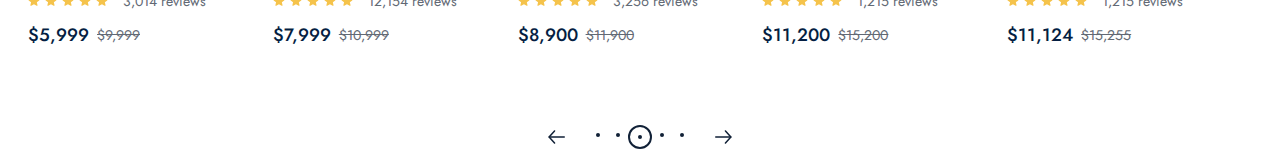
==== commit 86bac04c: "TV part added" ====
--- a/index.html
+++ b/index.html
@@ -12,7 +12,7 @@
 
 </head>
 <body>
-    <div class="navbar_frame">
+        <div class="navbar_frame">
         <div class="container">
             <div class="navbar_top">
                 <a href=""><img src="./public/images/logo.png" alt="">
@@ -103,9 +103,8 @@
                 </div>
             </div>            
         </div>          
-    </div>
-
-    <div class="home_page">
+        </div>
+        <div class="home_page">
         <div class="header_frame">
             <div class="container">
                 <div class="header_left">
@@ -228,10 +227,10 @@
                     <a href="">View all</a>
                 </div>
                 <div class="product_wrapper">
+                    <div class="next_prev_box" style="transform: scaleX(1);">
+                        <img src="/public/images/images/icons/next.svg" alt="">
+                    </div> 
                     <div class="product_boxes">
-                        <div class="next_prev_box" style="transform: scaleX(1);">
-                            <img src="/public/images/images/icons/next.svg" alt="">
-                        </div> 
                         <div class="product_box">
                             <a href="">
                                 <div class="product_img_box" style="background: url(./public/images/images/products/watch.png);
@@ -344,9 +343,9 @@
                                 </div>
                             </div>
                         </div>
+                        </div> 
                         <div class="next_prev_box" style="transform: scaleX(-1);">
                             <img src="/public/images/images/icons/next.svg" alt="">
-                        </div> 
                     </div>                  
                 </div>
                 <div class="pagination_box">
@@ -375,6 +374,227 @@
             </div>
         </div>
         <div class="adv_frame">Members get free shipping* with no order minimum!*Restrictions apply.Try free 30-day trial</div>
-    </div>    
+        <div class="spec_prod_frame">
+            <div class="container">
+                <div class="category_top">
+                    <span>Headphones</span>
+                    <a href="">View all</a>
+                </div>
+                <div class="spec_product_wrapper">
+                    <div class="big_product_box">
+                        <div class="big_prod_content">
+                            <span>Now in moon gray</span>
+                            <p>Beats Studio Buds</p>
+                            <a href="">Shop now</a>
+                            <div class="hover_border"></div>
+                        </div>
+                        <img src="./public/images/images/products/headphone_big.png" alt="">
+                    </div>
+                    <div class="small_product_box">
+                        <div class="small_prod_wrap">
+                            <div class="content">
+                                <strong>Over-ear</strong>
+                                <span>29 items</span>
+                            </div>
+                            <img src="./public/images/images/products/sony_headphone.png" alt="">
+                        </div>
+                        <div class="small_prod_wrap">
+                            <div class="content">
+                                <strong>Over-ear</strong>
+                                <span>29 items</span>
+                            </div>
+                            <img src="./public/images/images/products/on-ear.png" alt="">
+                        </div>
+                        <div class="small_prod_wrap">
+                            <div class="content">
+                                <strong>Over-ear</strong>
+                                <span>29 items</span>
+                            </div>
+                            <img src="./public/images/images/products/fitness_headphone.png" alt="">
+                        </div>
+                        <div class="small_prod_wrap">
+                            <div class="content">
+                                <strong>Over-ear</strong>
+                                <span>29 items</span>
+                            </div>
+                            <img src="./public/images/images/products/bluetooth_headphones.png" alt="">
+                        </div>
+                    </div>
+                </div>
+
+            </div>
+        </div>
+        <div class="tv_product_frame">
+            <div class="container">
+                <div class="category_top">
+                    <span>TV & Home Theatre</span>
+                    <div class="categories_tv">
+                        <a href="">Televisions</a>
+                        <a href="">Digital Cable</a>
+                        <a href="">Media Streams</a>
+                        <a href="">Remote Controls</a>
+                    </div>
+                </div>
+                <div class="product_wrapper">
+                    <div class="next_prev_box" style="transform: scaleX(1);">
+                        <img src="/public/images/images/icons/next.svg" alt="">
+                    </div> 
+                    <div class="product_boxes">
+                        <div class="product_box">
+                            <a href="">
+                                <div class="product_img_box" style="background: url(./public/images/images/products/samsung_tv.png);
+                                background-size: cover;">                             
+                            </div>
+                            </a>
+                            <div class="product_content_box">
+                                <span class="product_title">Samsung</span>
+                                <a href="">
+                                    <p class="product_desc">Samsung 58" 4K UHD HDR LED Tizen Smart TV</p>
+                                </a>
+                                <div class="review_box">
+                                    <img src="./public/images/images/icons/review.svg" alt="">
+                                    <img src="./public/images/images/icons/review.svg" alt="">
+                                    <img src="./public/images/images/icons/review.svg" alt="">
+                                    <img src="./public/images/images/icons/review.svg" alt="">
+                                    <img src="./public/images/images/icons/review.svg" alt="">
+                                    <span>3,014 reviews</span>                                    
+                                </div>
+                                <div class="price_box">
+                                    <strong>$5,999</strong>
+                                    <span>$9,999</span>
+                                </div>
+                            </div>
+                        </div>
+                        <div class="product_box">
+                            <a href="">
+                                <div class="product_img_box" style="background: url(./public/images/images/products/tcl.png);
+                                background-size: cover;">
+                            </div>
+                            </a>
+                            <div class="product_content_box">
+                                <span class="product_title">Iphone</span>
+                                <a href="">
+                                    <p class="product_desc">TCL 3-Series 40" 1080p HD LED Android Smart TV (40S334-CA)</p>
+                                </a>
+                                <div class="review_box">
+                                    <img src="./public/images/images/icons/review.svg" alt="">
+                                    <img src="./public/images/images/icons/review.svg" alt="">
+                                    <img src="./public/images/images/icons/review.svg" alt="">
+                                    <img src="./public/images/images/icons/review.svg" alt="">
+                                    <img src="./public/images/images/icons/review.svg" alt="">
+                                    <span>12,154 reviews</span>                                    
+                                </div>
+                                <div class="price_box">
+                                    <strong>$7,999</strong>
+                                    <span>$10,999</span>
+                                </div>
+                            </div>
+                        </div>
+                        <div class="product_box">
+                            <a href="">
+                                <div class="product_img_box" style="background: url(./public/images/images/products/LG-UHD.png);
+                                background-size: cover;">
+                            </div>
+                            </a>
+                            <div class="product_content_box">
+                                <span class="product_title">iRobot</span>
+                                <a href="">
+                                    <p class="product_desc">LG 65" 4K UHD HDR LED webOS Smart TV</p>
+                                </a>
+                                <div class="review_box">
+                                    <img src="./public/images/images/icons/review.svg" alt="">
+                                    <img src="./public/images/images/icons/review.svg" alt="">
+                                    <img src="./public/images/images/icons/review.svg" alt="">
+                                    <img src="./public/images/images/icons/review.svg" alt="">
+                                    <img src="./public/images/images/icons/review.svg" alt="">
+                                    <span>3,256 reviews</span>                                    
+                                </div>
+                                <div class="price_box">
+                                    <strong>$8,900</strong>
+                                    <span>$11,900</span>
+                                </div>
+                            </div>
+                        </div>
+                        <div class="product_box">
+                            <a href="">
+                                <div class="product_img_box" style="background: url(./public/images/images/products/LG-OLED.png);
+                                background-size: cover;">
+                            </div>
+                            </a>
+                            <div class="product_content_box">
+                                <span class="product_title">Lg</span>
+                                <a href="">
+                                    <p class="product_desc">LG 55" 4K UHD HDR OLED webOS Smart TV</p>
+                                </a>
+                                <div class="review_box">
+                                    <img src="./public/images/images/icons/review.svg" alt="">
+                                    <img src="./public/images/images/icons/review.svg" alt="">
+                                    <img src="./public/images/images/icons/review.svg" alt="">
+                                    <img src="./public/images/images/icons/review.svg" alt="">
+                                    <img src="./public/images/images/icons/review.svg" alt="">
+                                    <span>1,215 reviews</span>                                    
+                                </div>
+                                <div class="price_box">
+                                    <strong>$11,200</strong>
+                                    <span>$15,200</span>
+                                </div>
+                            </div>
+                        </div>
+                        <div class="product_box">
+                            <a href="">
+                                <div class="product_img_box" style="background: url(./public/images/images/products/SONY-TV.png);
+                                background-size: cover;">
+                            </div>
+                            </a>
+                            <div class="product_content_box">
+                                <span class="product_title">Sony</span>
+                                <a href="">
+                                    <p class="product_desc">Sony X85J 65" 4K UHD HDR LED Smart Google TV (KD65X85J)</p>
+                                </a>
+                                <div class="review_box">
+                                    <img src="./public/images/images/icons/review.svg" alt="">
+                                    <img src="./public/images/images/icons/review.svg" alt="">
+                                    <img src="./public/images/images/icons/review.svg" alt="">
+                                    <img src="./public/images/images/icons/review.svg" alt="">
+                                    <img src="./public/images/images/icons/review.svg" alt="">
+                                    <span>1,215 reviews</span>                                    
+                                </div>
+                                <div class="price_box">
+                                    <strong>$11,124</strong>
+                                    <span>$15,255</span>
+                                </div>
+                            </div>
+                        </div>
+                        </div> 
+                        <div class="next_prev_box" style="transform: scaleX(-1);">
+                            <img src="/public/images/images/icons/next.svg" alt="">
+                    </div>                  
+                </div>
+                <div class="pagination_box">
+                    <div class="pagination_main">
+                        <img src="./public/images/images/icons/arrow-prev_next.svg" alt="">
+                        <div class="pagination_dot">
+                            <div class="dot">
+                                <div></div>
+                            </div>
+                            <div class="dot">
+                                <div></div>
+                            </div>
+                            <div class="dot active">
+                                <div></div>
+                            </div>
+                            <div class="dot">
+                                <div></div>
+                            </div>
+                            <div class="dot">
+                                <div></div>
+                            </div>
+                        </div>
+                        <img src="./public/images/images/icons/arrow-prev_next.svg" alt="" style="transform: scaleX(-1);">
+                    </div>
+                </div>
+            </div>
+        </div>       
+    </div>     
 </body>
 </html>--- a/public/css/home.css
+++ b/public/css/home.css
@@ -28,7 +28,7 @@
     font-family: "Jost";
     font-style: normal;
     font-weight: 500;
-    font-size: 15px;
+    font-size: 16px;
     line-height: 22px;
     color: #041E42; 
 }
@@ -580,3 +580,368 @@
     
 }
 
+/* Spec Product Frame */
+
+.home_page .spec_prod_frame {
+    margin-top: 90px;
+    position: relative;
+    margin-top: 60px;
+    width: 100%;
+    height: auto;
+
+    display: flex;
+    flex-direction: row;
+    justify-content: center;   
+}
+
+.spec_prod_frame .container {
+    display: flex;
+    flex-direction: column;    
+}
+
+.spec_prod_frame .container .spec_product_wrapper {
+    position: relative;
+    margin-top: 35px;
+    width: 1317px;
+    height: 368px;
+
+    display: flex;
+    flex-direction: row;
+}
+
+.big_product_box .big_prod_content {
+    width: 160px;
+
+    display: flex;
+    flex-direction: column;
+    justify-content: flex-end;
+}
+
+.spec_prod_frame .spec_product_wrapper .big_product_box {
+    padding: 30px;
+    position: relative;
+    width: 665px;
+    height: 368px;
+
+    display: flex;
+    flex-direction: row;
+
+    background: #f3f5f6;
+    border-radius: 6px;
+    box-sizing: border-box;
+}
+
+.big_product_box .big_prod_content span {
+    color: rgb(4, 30, 66);
+    font-family: Jost;
+    font-size: 15px;
+    font-weight: 400;
+    line-height: 22px;
+    letter-spacing: 0%;
+    text-align: left;
+}
+
+.big_product_box .big_prod_content p {
+    margin: 7px 0px;
+    color: rgb(4, 30, 66);
+    font-family: Jost;
+    font-size: 26px;
+    font-weight: 500;
+    line-height: 38px;
+    letter-spacing: 0%;
+    text-align: left;
+}
+
+.big_product_box .big_prod_content a {
+    color: rgb(4, 30, 66);
+    font-family: Jost;
+    font-size: 15px;
+    font-weight: 400;
+    line-height: 22px;
+    letter-spacing: 0%;    
+}
+
+.big_product_box .big_prod_content .hover_border {
+    margin-top: 3px;
+    width: 32px;
+    height: 2px;
+
+    background: #041e42;
+}
+
+.big_product_box img {
+    width: 322px;
+    height: 309px;
+    position: absolute;
+    right: 5%;
+
+}
+
+.spec_product_wrapper .small_product_box {
+    margin-left: 32px;
+    width: 620px;
+    height: 368px;
+
+    display: flex;
+    flex-direction: row;
+    flex-wrap: wrap;
+    justify-content: space-between;
+}
+
+.small_product_box .small_prod_wrap {
+    width: 293px;
+    height: 170px;
+    padding: 30px;
+
+    display: flex;
+    flex-direction: row;
+
+    background: #f3f5f6;
+    border-radius: 6px;
+    box-sizing: border-box;
+    position: relative;
+}
+
+.small_prod_wrap :nth-child(odd) {
+    margin-right: 30px;
+}
+
+.small_product_box .small_prod_wrap .content {
+    display: flex;
+    flex-direction: column;   
+}
+
+.small_prod_wrap .content strong {
+    color: rgb(4, 30, 66);
+    font-family: Jost;
+    font-size: 16px;
+    font-weight: 600;
+    line-height: 28px;
+    letter-spacing: 0%;
+    text-align: left;
+}
+
+.small_prod_wrap .content strong span {
+    color: rgb(98, 105, 116);
+    font-family: Jost;
+    font-size: 13px;
+    font-weight: 400;
+    line-height: 22px;
+    letter-spacing: 0%;
+    text-align: left;
+}
+
+.small_prod_wrap img {
+    position: absolute;
+    right: 30px;
+    top: 40px;
+    bottom: 25px;
+}
+
+/* TV AND HOME THEATRE */
+
+.tv_product_frame .container .category_top .categories_tv {
+    width: 523px;
+    height: 28px;
+    
+    display: flex;
+    flex-direction: row;
+    justify-content: space-between;
+}
+
+.tv_product_frame {
+    position: relative;
+    margin-top: 60px;
+    width: 100%;
+    height: auto;
+
+    display: flex;
+    flex-direction: row;
+    justify-content: center;
+}
+
+.tv_product_frame .container {
+    flex-direction: column;
+}
+
+.tv_product_frame .container .product_wrapper {
+    position: relative;
+    margin-top: 30px;
+    width: 100%;
+    height: auto;
+
+    display: flex;
+    flex-direction: row;
+    justify-content: space-around;
+}
+
+.tv_product_frame .product_wrapper .next_prev_box {
+    width: 25px;
+    cursor: pointer;
+}
+
+.tv_product_frame .next_prev_box img {
+    position: absolute;
+    top: 50%;
+}
+
+.tv_product_frame .product_wrapper .product_boxes {
+    position: relative;
+    width: 1224px;
+    height: 452px;
+
+    display: flex;
+    flex-direction: row;
+}
+
+.tv_product_frame .product_boxes .product_box {
+    width: 306px;
+    height: 100%;
+
+    display: flex;
+    flex-direction: column;
+    cursor: pointer;
+}
+
+.tv_product_frame .product_box .product_img_box {
+    position: relative;
+    width: 212px;
+    height: 230px;
+   
+}
+
+.tv_product_frame .product_img_box .hover_box {
+    margin-bottom: 10px;
+    display: none;
+    width: 100%;
+    height: 100%;
+
+    flex-direction: column;
+    justify-content: flex-end;
+    align-items: center;
+}
+
+.tv_product_frame .hover_box button {
+    margin-bottom: 8px;
+    width: 260px;
+    height: 50px;
+
+    display: flex;
+    align-items: center;
+    justify-content: center;
+    outline: none;
+    border: none;
+
+    background: #0053f6;
+    box-shadow: 0px 5px 20px rgba(0, 83, 246, 0.1);
+    border-radius: 6px;
+
+    font-family: "Jost";
+    font-style: normal;
+    font-weight: 500;
+    font-size: 15px;
+    line-height: 22px;
+    color: #ffffff;
+}
+
+.tv_product_frame .product_img_box:hover .hover_box {
+    display:flex;
+}
+
+.tv_product_frame .product_box .product_content_box {
+    padding-top: 5px 22px;
+    width: 100%;
+    height: auto;
+    box-sizing: border-box;
+}
+
+.tv_product_frame .product_content_box .product_title {
+    color: rgb(98, 105, 116);
+    font-family: Jost;
+    font-size: 13px;
+    font-weight: 400;
+    line-height: 22px;
+    text-align: left;
+    text-transform: uppercase;
+}
+
+.tv_product_frame .product_content_box .product_desc {
+    margin-top: 7px;
+    height: 54px;
+    color: rgb(4, 30, 66);
+    font-family: Jost;
+    font-size: 16px;
+    font-weight: 500;
+    line-height: 28px;
+    overflow: hidden;
+    padding: 0 18px 0;
+}
+
+.tv_product_frame .product_content_box .review_box {
+    margin-top: 7px;
+    display: flex;
+    flex-direction: row;
+    align-items: center;
+}
+
+.tv_product_frame .review_box img {
+    margin-right: 5px;
+}
+
+.tv_product_frame .review_box span {
+    margin-left: 10px;
+    color: rgb(98, 105, 116);
+    font-family: Jost;
+    font-size: 14px;
+    font-weight: 400;
+    line-height: 22px;
+    letter-spacing: 0%;
+    text-align: left;
+}
+
+.tv_product_frame .product_content_box .price_box {
+    margin-top: 10px;
+    display: flex;
+    flex-direction: row;
+    align-items: center;
+}
+
+.tv_product_frame .price_box strong {
+    color: rgb(4, 30, 66);
+    font-family: Jost;
+    font-size: 18px;
+    font-weight: 500;
+    line-height: 26px;
+    letter-spacing: 0%;
+    text-align: left;
+}
+
+.tv_product_frame .price_box span {
+    margin-left: 8px;
+    color: rgb(98, 105, 116);
+    font-family: Jost;
+    font-size: 14px;
+    font-weight: 400;
+    line-height: 22px;
+    text-align: left;
+    text-decoration-line: line-through;
+}
+
+.tv_product_frame .home_page .adv_frame {
+    margin-top: 90px;
+    width: 100%;
+    height: 120px;
+
+    display: flex;
+    align-items: center;
+    justify-content: center;
+
+    background-color: #adc4f8;
+    color: rgb(0, 83, 246);
+    font-family: Jost;
+    font-size: 18px;
+    font-weight: 500;
+    line-height: 26px;
+    letter-spacing: 0%;
+    text-align: center;    
+}
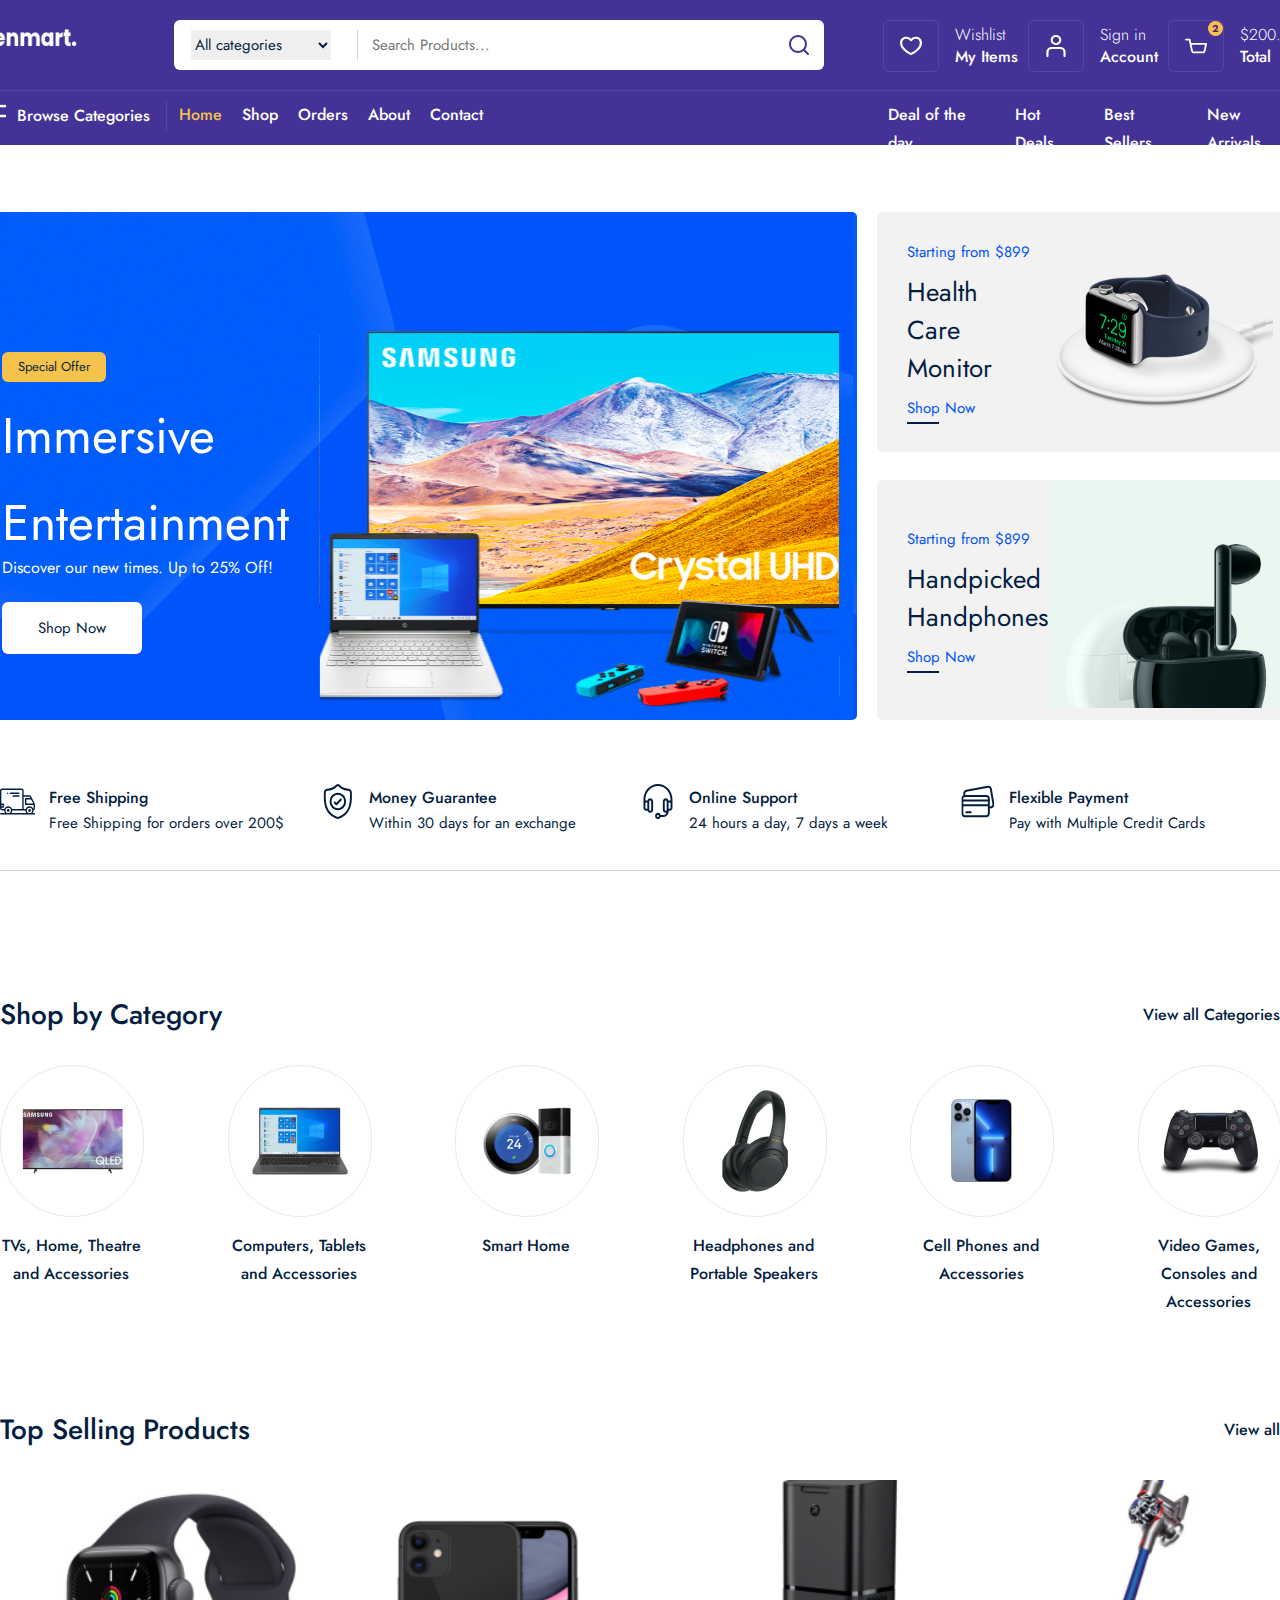
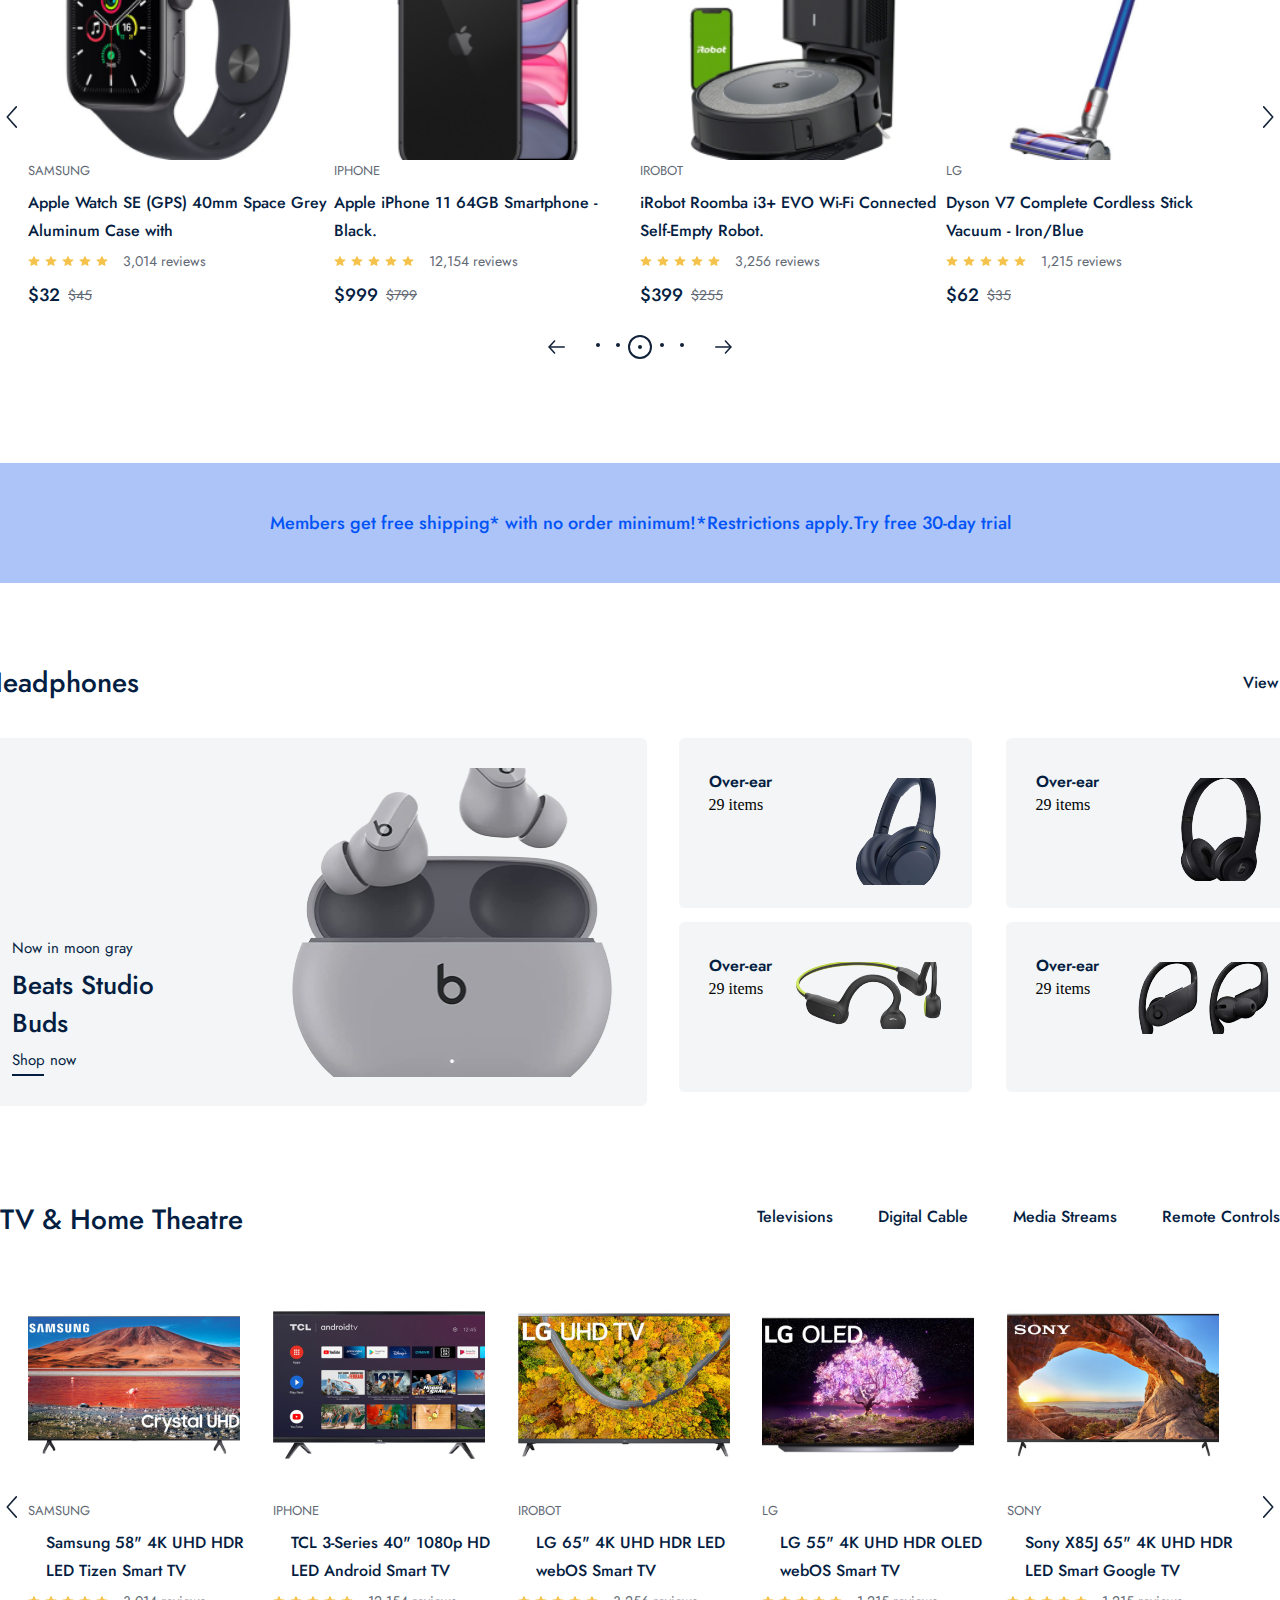
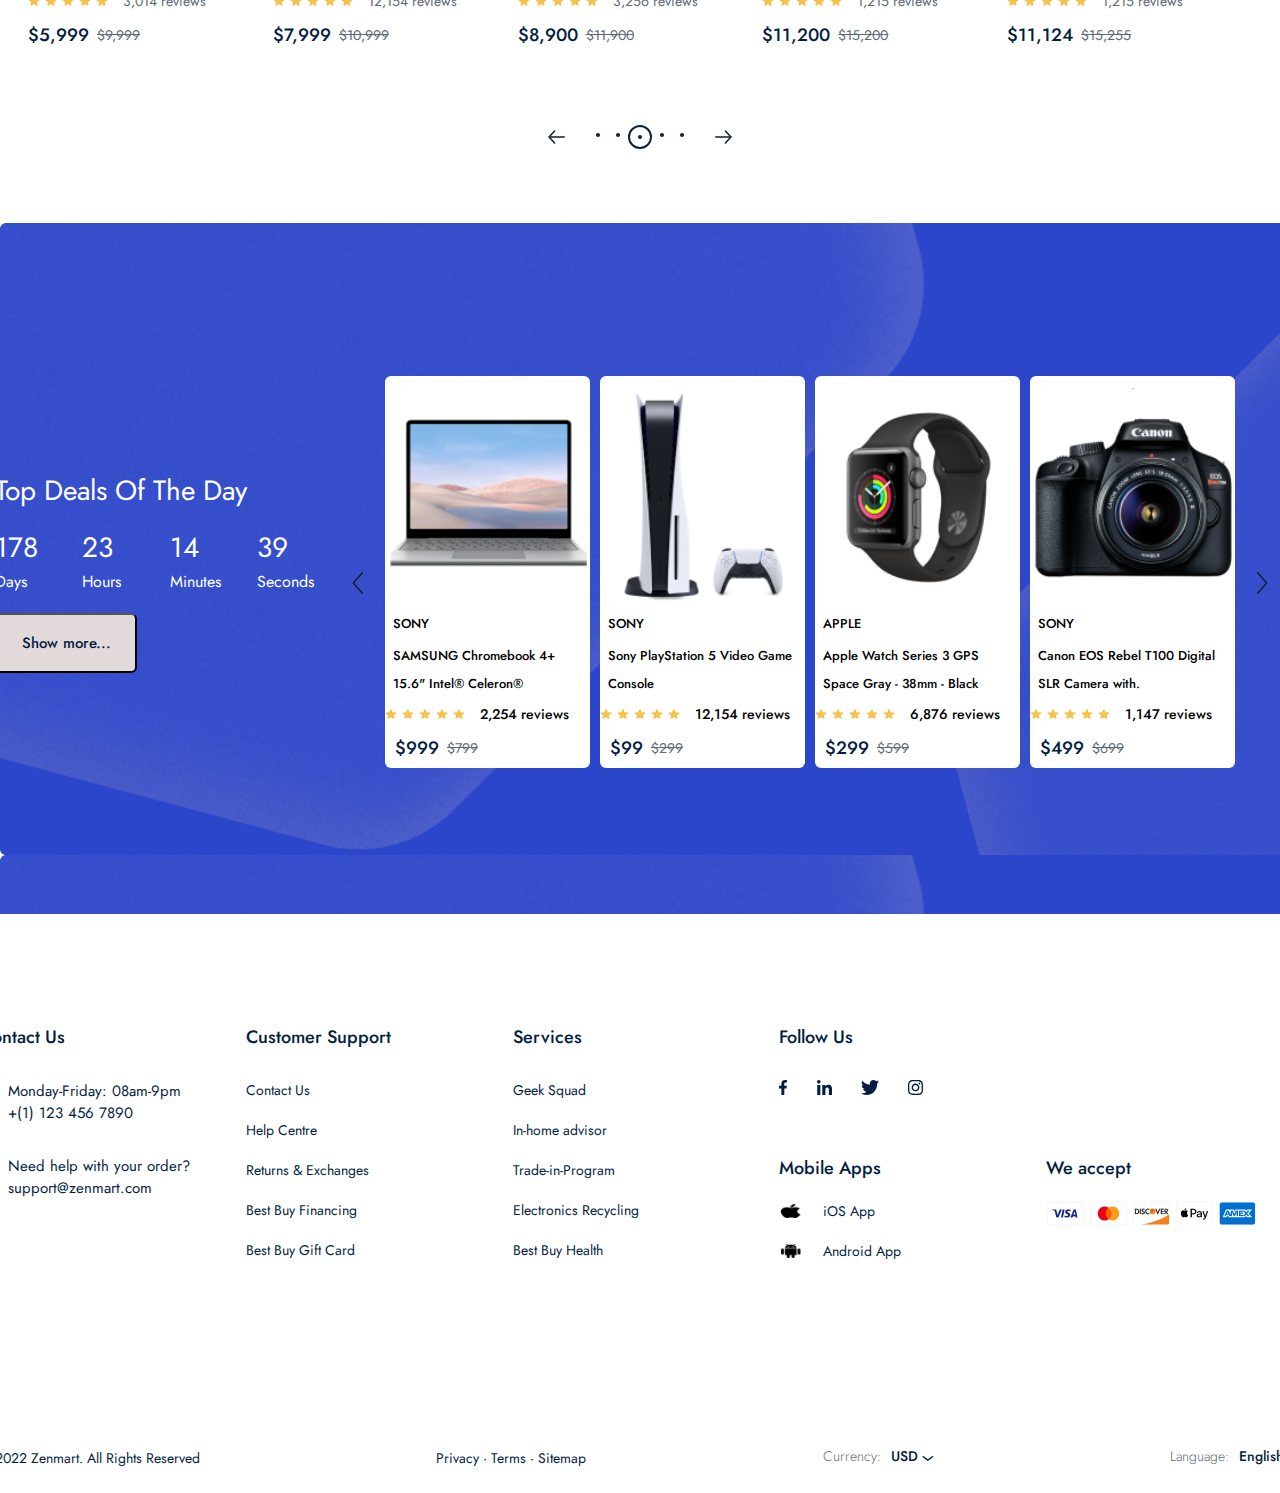
==== commit ad0c44dc: "footer added" ====
--- a/index.html
+++ b/index.html
@@ -104,7 +104,7 @@
             </div>            
         </div>          
         </div>
-        <div class="home_page">
+    <div class="home_page">
         <div class="header_frame">
             <div class="container">
                 <div class="header_left">
@@ -594,7 +594,233 @@
                     </div>
                 </div>
             </div>
-        </div>       
+        </div>    
+        <div class="event_frame">
+            <div class="container">
+                <div class="event_content_box">
+                    <span>Top Deals Of The Day</span>
+                    <div class="data">
+                        <div class="boxes">
+                            <strong>178</strong>
+                            <p>Days</p>
+                        </div>
+                        <div class="boxes">
+                            <strong>23</strong>
+                            <p>Hours</p>
+                        </div>
+                        <div class="boxes">
+                            <strong>14</strong>
+                            <p>Minutes</p>
+                        </div>
+                        <div class="boxes">
+                            <strong>39</strong>
+                            <p>Seconds</p>
+                        </div>
+                    </div>
+                    <a href=""><button>Show more...</button></a>
+                </div>
+                <div class="event_wrapper">
+                    <div class="next_prev_box" style="transform: scaleX(1);"><img src="/public/images/images/icons/next.svg" alt=""></div> 
+                    <div class="product_boxes">
+                        <div class="product_box">
+                            <a href="">
+                                <div class="product_img_box" style="background: url(./public/images/images/products/sony_laptop.png);
+                                background-size: contain; background-repeat: no-repeat;">                                
+                            </div>
+                            </a>
+                            <div class="product_content_box">
+                                <span class="product_title">Sony</span>
+                                <a href="">
+                                    <p class="product_desc">SAMSUNG Chromebook 4+ 15.6" Intel® Celeron®</p>
+                                </a>
+                                <div class="review_box">
+                                    <img src="./public/images/images/icons/review.svg" alt="">
+                                    <img src="./public/images/images/icons/review.svg" alt="">
+                                    <img src="./public/images/images/icons/review.svg" alt="">
+                                    <img src="./public/images/images/icons/review.svg" alt="">
+                                    <img src="./public/images/images/icons/review.svg" alt="">
+                                    <span>2,254 reviews</span>                                    
+                                </div>
+                                <div class="price_box">
+                                    <strong>$999</strong>
+                                    <span>$799</span>
+                                </div>
+                            </div>
+                        </div>
+                        <div class="product_box">
+                            <a href="">
+                                <div class="product_img_box" style="background: url(./public/images/images/products/sony_playstation.png);
+                                background-size: contain; background-repeat: no-repeat;">                                
+                            </div>
+                            </a>
+                            <div class="product_content_box">
+                                <span class="product_title">Sony</span>
+                                <a href="">
+                                    <p class="product_desc">Sony PlayStation 5 Video Game Console</p>
+                                </a>
+                                <div class="review_box">
+                                    <img src="./public/images/images/icons/review.svg" alt="">
+                                    <img src="./public/images/images/icons/review.svg" alt="">
+                                    <img src="./public/images/images/icons/review.svg" alt="">
+                                    <img src="./public/images/images/icons/review.svg" alt="">
+                                    <img src="./public/images/images/icons/review.svg" alt="">
+                                    <span>12,154 reviews</span>                                    
+                                </div>
+                                <div class="price_box">
+                                    <strong>$99</strong>
+                                    <span>$299</span>
+                                </div>
+                            </div>
+                        </div>
+                        <div class="product_box">
+                            <a href="">
+                                <div class="product_img_box" style="background: url(./public/images/images/products/apple_watch.png);
+                                background-size: contain; background-repeat: no-repeat;">                                
+                            </div>
+                            </a>
+                            <div class="product_content_box">
+                                <span class="product_title">Apple</span>
+                                <a href="">
+                                    <p class="product_desc">Apple Watch Series 3 GPS Space Gray - 38mm - Black</p>
+                                </a>
+                                <div class="review_box">
+                                    <img src="./public/images/images/icons/review.svg" alt="">
+                                    <img src="./public/images/images/icons/review.svg" alt="">
+                                    <img src="./public/images/images/icons/review.svg" alt="">
+                                    <img src="./public/images/images/icons/review.svg" alt="">
+                                    <img src="./public/images/images/icons/review.svg" alt="">
+                                    <span>6,876 reviews</span>                                    
+                                </div>
+                                <div class="price_box">
+                                    <strong>$299</strong>
+                                    <span>$599</span>
+                                </div>
+                            </div>
+                        </div>
+                        <div class="product_box">
+                            <a href="">
+                                <div class="product_img_box" style="background: url(./public/images/images/products/canon_camera.png);
+                                background-size: contain; background-repeat: no-repeat;">                                
+                            </div>
+                            </a>
+                            <div class="product_content_box">
+                                <span class="product_title">Sony</span>
+                                <a href="">
+                                    <p class="product_desc">Canon EOS Rebel T100 Digital SLR Camera with.</p>
+                                </a>
+                                <div class="review_box">
+                                    <img src="./public/images/images/icons/review.svg" alt="">
+                                    <img src="./public/images/images/icons/review.svg" alt="">
+                                    <img src="./public/images/images/icons/review.svg" alt="">
+                                    <img src="./public/images/images/icons/review.svg" alt="">
+                                    <img src="./public/images/images/icons/review.svg" alt="">
+                                    <span>1,147 reviews</span>                                    
+                                </div>
+                                <div class="price_box">
+                                    <strong>$499</strong>
+                                    <span>$699</span>
+                                </div>
+                            </div>
+                        </div>
+                    </div> 
+                    <div class="next_prev_box" style="transform: scaleX(-1);"><img src="/public/images/images/icons/next.svg" alt=""></div> 
+                </div>
+            </div>            
+        </div> 
+        <footer>
+            <div class="container">
+                <div class="contact">
+                    <span>Contact Us</span>
+                    <div class="phone">
+                        <img src="./public/images/images/icons/phone-call.svg" alt="">
+                        <div class="live">
+                            <p>Monday-Friday: 08am-9pm</p>
+                            <span>+(1) 123 456 7890</span>
+                        </div>
+                    </div>
+                    <div class="phone">
+                        <img src="./public/images/images/icons/email.svg" alt="">
+                        <div class="live">
+                            <p>Need help with your order?</p>
+                            <span>support@zenmart.com</span>
+                        </div>
+                    </div>
+                </div>
+                <div class="contact">
+                    <span>Customer Support</span>
+                    <div class="customer">
+                        <p>Contact Us</p>
+                        <p>Help Centre</p>
+                        <p>Returns & Exchanges</p>
+                        <p>Best Buy Financing</p>
+                        <p>Best Buy Gift Card</p>
+                    </div>                 
+                </div>
+                <div class="contact">
+                    <span>Services</span>
+                    <div class="customer">
+                        <p>Geek Squad</p>
+                        <p>In-home advisor</p>
+                        <p>Trade-in-Program</p>
+                        <p>Electronics Recycling</p>
+                        <p>Best Buy Health</p>
+                    </div>                 
+                </div>
+                <div class="contact">
+                    <span>Follow Us</span>
+                    <div class="phone">
+                        <img src="./public/images/images/.svg" alt="">
+                        <img src="./public/images/images/.svg" alt="">
+                        <img src="./public/images/images/.svg" alt="">
+                        <img src="./public/images/images/.svg" alt="">
+                    </div>
+                    <div class="content">
+                        <p>Mobile Apps</p>                        
+                    </div>
+                    <div class="mobile">
+                        <div class="mobile_apps">
+                            <div class="img">
+                                <img src="./public/images/images/icons/apple_icon.png" alt="">
+                            </div>
+                            <div class="live">
+                                <p>iOS App</p>                          
+                            </div>
+                        </div>
+                        <div class="mobile_apps">
+                            <div class="img"><img src="./public/images/images/icons/android_icon.png" alt="">
+                            </div>
+                            <div class="live">
+                                <p>Android App</p>
+                            </div>
+                        </div>
+                    </div>
+                </div> 
+                <div class="accept">
+                    <span>We accept</span>
+                    <div class="img">
+                        <img src="./public/images/images/icons/visa.png" alt="">
+                        <img src="./public/images/images/icons/master_card.png" alt="">
+                        <img src="./public/images/images/icons/dicvover.png" alt="">
+                        <img src="./public/images/images/icons/apple_pay.png" alt="">
+                        <img src="./public/images/images/icons/amex.png" alt="">                        
+                    </div>
+                </div>               
+            </div>              
+            <div class="bottom">
+                <div class="right">
+                    <span>© 2022 Zenmart. All Rights Reserved</span>
+                    <span>Privacy  ·  Terms  ·  Sitemap</span>
+                    <div class="text">
+                        <span>Currency:</span>
+                        <p>USD <img src="./public/images/images/icons/arrow_down.svg" alt=""></p>
+                    </div>
+                    <div class="text">
+                        <span>Language:</span>
+                        <p>English <img src="./public/images/images/icons/arrow_down.svg" alt=""></p>
+                    </div>
+                </div>
+            </div>
+        </footer>
     </div>     
 </body>
 </html>--- a/public/css/home.css
+++ b/public/css/home.css
@@ -945,3 +945,437 @@
     letter-spacing: 0%;
     text-align: center;    
 }
+
+/* event frame */
+
+.home_page .event_frame {
+    position: relative;
+    margin-top: 60px;
+    margin-bottom: 90px;
+    width: 100%;
+    height: 691px;
+
+    background-image: url(../images/images/icons/event_bg.png);
+
+    display: flex;
+    flex-direction: row;
+    justify-content: center;
+}
+
+.event_frame .container {
+    display: flex;
+    flex-direction: row;
+    justify-content: center;
+    align-items: center;
+}
+
+.event_frame .container .event_content_box {
+    width: 340px;
+    height: auto; 
+
+    display: flex;
+    flex-direction: column;
+    justify-content: center;
+}
+
+.event_frame .container .event_content_box span {
+    width: 305px;
+    height: 40px;
+    
+    display: flex;
+    justify-content: flex-start;
+
+    color: rgb(255, 255, 255);
+    font-family: Jost;
+    font-size: 28px;
+    font-weight: 400;
+    line-height: 40px;
+    letter-spacing: 0%;
+    text-align: left;
+}
+
+.event_frame .container .event_content_box .data {
+    width: 334px;
+    height: 62px;
+
+    display: flex;
+    flex-direction: row;
+    justify-content: space-between;
+}
+
+.event_frame .container .event_content_box .data .boxes {
+    margin-right: 20px;
+    margin-top: 20px;
+    width: 52px;
+    height: 62px;
+
+    display: flex;
+    flex-direction: column;
+    justify-content: center;
+}
+
+.event_frame .container .event_content_box .data .boxes strong {
+    color: rgb(255, 255, 255);
+    font-family: Jost;
+    font-size: 28px;
+    font-weight: 400;
+    line-height: 40px;
+    letter-spacing: 0%;
+    text-align: left;
+}
+
+.event_frame .container .event_content_box .data .boxes p {
+    color: rgb(255, 255, 255);
+    font-family: Jost;
+    font-size: 16px;
+    font-weight: 400;
+    line-height: 28px;
+    letter-spacing: 0%;
+    text-align: left;
+}
+
+.event_frame .container .event_content_box a button {
+    width: 142px;
+    height: 60px;
+    margin-top: 40px;
+    border-radius: 6px;
+    box-sizing: border-box;
+    background: rgb(226, 218, 218);
+
+    color: rgb(4, 30, 66);
+    font-family: Jost;
+    font-size: 15px;
+    font-weight: 500;
+    line-height: 22px;
+    letter-spacing: 0%;
+    text-align: center;
+}
+
+.event_frame .container .event_content_box a button:hover {
+    cursor: pointer;
+    background-color: rgb(214, 210, 224);
+    font-size: larger;
+    box-sizing: content-box;
+}
+
+.event_frame .container .event_wrapper {
+    width: 950px;
+    height: auto;
+
+    display: flex;
+    flex-direction: row;
+    justify-content: space-between;
+}
+
+.event_frame .container .event_wrapper .product_boxes {
+
+    display: flex;
+    flex-direction: row;
+    justify-content: space-between;
+    align-items: center;    
+}
+
+.event_frame .container .event_wrapper .next_prev_box {
+    width:  62px;
+    height: auto; 
+    
+    display: flex;
+    justify-content: center;
+    align-items: center;
+}
+
+.event_frame .container .event_wrapper .product_box {
+    width: 205px;
+    height: 392px;
+
+    display: flex;
+    flex-direction: column;
+    justify-content: center;
+    margin: 5px;
+
+    background-color: #ffffff;
+
+    border-radius: 6px;
+    box-sizing: border-box;
+}
+
+.event_frame .container .event_wrapper .product_box .product_img_box {
+    width: 169px;
+    height: 190px;
+    padding: 15px 14px;
+
+    margin: 5px;
+
+}
+
+.event_frame .container .event_wrapper .product_box .product_content_box .product_desc {
+    color: black;
+    font-family: Jost;
+    font-size: 13px;
+    font-weight: 500;
+    line-height: 28px;
+    text-align: left;
+    padding: 0 8px 0;    
+}
+
+.event_frame .container .event_wrapper .product_box .product_content_box .product_title {
+    color: black;
+    font-family: Jost;
+    font-size: 13px;
+    font-weight: 500;
+    line-height: 22px;
+    letter-spacing: 0%;
+    text-align: left;
+    text-transform: uppercase;
+    margin-left: 8px;
+}
+
+.event_frame .container .event_wrapper .product_box .product_content_box .review_box span {
+    color: black;
+    font-family: Jost;
+    font-size: 14px;
+    font-weight: 500;
+    line-height: 22px;
+    letter-spacing: 0%;
+    text-align: left;
+}
+
+.event_frame .container .event_wrapper .product_box .product_content_box .price_box {
+    color: rgb(4, 30, 66);
+    font-family: Jost;
+    font-size: 16px;
+    font-weight: 400;
+    line-height: 28px;
+    letter-spacing: 0%;
+    text-align: left;
+    margin-left: 10px;
+    }
+
+/* FOOTER */
+
+footer {
+    width: 100%;
+    height: auto;
+    display: flex;
+    flex-direction: column;
+    justify-content: center;
+    align-items: center;
+}
+
+footer .container {
+    margin-bottom: 150px;
+    width: 1320px;
+    height: 250px;
+
+    display: flex;
+    flex-direction: row;
+    justify-content: space-between;
+}
+
+footer .container .contact {
+    width: 285px;
+    height: 195px;   
+}
+
+footer .container .contact span {
+    color: rgb(4, 30, 66);
+    font-family: Jost;
+    font-size: 18px;
+    font-weight: 500;
+    line-height: 26px;
+    letter-spacing: 0%;
+    text-align: left;
+}
+
+footer .container .contact .phone {
+    width: 154px;
+    height: 15px;
+    display: flex;
+    flex-direction: row;
+    justify-content: space-between; 
+    margin-top: 30px;
+    margin-bottom: 60px;
+}
+
+footer .container .contact .phone .live {
+    display: flex;
+    flex-direction: column;  
+    justify-content: space-around;  
+    
+}
+
+footer .container .contact .phone img {
+    margin-right: 10px;
+
+}
+
+footer .container .contact .phone .live p {
+    width: 210px;
+    height: 22px;
+
+   color: rgb(4, 30, 66);
+    font-family: Jost;
+    font-size: 15px;
+    font-weight: 400;
+    line-height: 22px;
+    letter-spacing: 0%;
+    text-align: left;
+}
+
+footer .container .contact .phone .live span {
+    width: 145px;
+    height: 22px;
+    color: rgb(4, 30, 66);
+    font-family: Jost;
+    font-size: 15px;
+    font-weight: 400;
+    line-height: 22px;
+    letter-spacing: 0%;
+    text-align: left;
+
+}
+
+footer .container .contact .mobile {
+    margin-top: 10px;
+    display: flex;
+    flex-direction: column;
+    justify-content: space-between;    
+}
+
+footer .container .contact .content {
+    margin-top: 30px;
+}
+
+footer .container .contact .content p {
+    color: rgb(4, 30, 66);
+    font-family: Jost;
+    font-size: 18px;
+    font-weight: 500;
+    line-height: 26px;
+    letter-spacing: 0%;    
+}
+
+footer .container .contact .mobile_apps {
+    display: flex;
+    flex-direction: row;
+    justify-content: flex-start;
+}
+
+footer .container .contact .mobile_apps .img {
+    display: flex;
+    flex-direction: row;
+    justify-content: center;
+    align-items: center;
+}
+
+footer .container .contact .mobile_apps img {
+    width: 24px;
+    height: 14px;
+    margin-right: 20px;
+    
+    background-size: cover;
+}
+
+footer .container .contact .mobile_apps p {
+  
+    color: rgb(4, 30, 66);
+    font-family: Jost;
+    font-size: 14px;
+    font-weight: 400;
+    line-height: 40px;
+    letter-spacing: 0%;
+    text-align: center;
+}
+
+footer .container .contact .customer {
+    margin-top: 20px;
+}
+
+footer .container .contact .customer p {    
+    color: rgb(4, 30, 66);
+    font-family: Jost;
+    font-size: 14px;
+    font-weight: 400;
+    line-height: 40px;
+    letter-spacing: 0%;
+    text-align: left;
+}
+
+footer .container .accept {
+    margin-top: 136px;
+    margin-bottom: 40px;
+    width: 272px;
+    height: 70px;
+
+    display: flex;
+    flex-direction: column;
+    justify-content: flex-end;
+}
+
+footer .container .accept span {
+    margin-top: 150px;
+    margin-bottom: 20px;
+    width: 110px;
+    height: 26px;
+
+    color: rgb(4, 30, 66);
+    font-family: Jost;
+    font-size: 18px;
+    font-weight: 500;
+    line-height: 26px;
+    letter-spacing: 0%;
+    text-align: left;
+}
+
+/* Bottom */
+
+
+
+footer .bottom .right {
+    margin-top: 90px 0;
+    margin-bottom: 20px;
+    width: 1320px;
+    height: 35px;
+
+    display: flex;
+    flex-direction: row;
+    justify-content: space-between;
+}
+
+footer .bottom .right span {
+    color: rgb(4, 30, 66);
+    font-family: Jost;
+    font-size: 14px;
+    font-weight: 400;
+    line-height: 40px;
+    letter-spacing: 0%;
+    text-align: left;
+}
+
+footer .bottom .right .text {
+    display: flex;
+    flex-direction: row;
+    justify-content: center;
+    align-items: center;
+}
+
+footer .bottom .right .text span {
+    margin-right: 10px;
+    color: rgb(98, 105, 116);
+    font-family: Jost;
+    font-size: 14px;
+    font-weight: 300;
+    line-height: 40px;
+    letter-spacing: 0%;
+    text-align: left;
+}
+
+footer .bottom .right .text p {
+    color: rgb(4, 30, 66);
+    font-family: Jost;
+    font-size: 14px;
+    font-weight: 500;
+    line-height: 40px;
+    letter-spacing: 0%;
+    text-align: left;
+}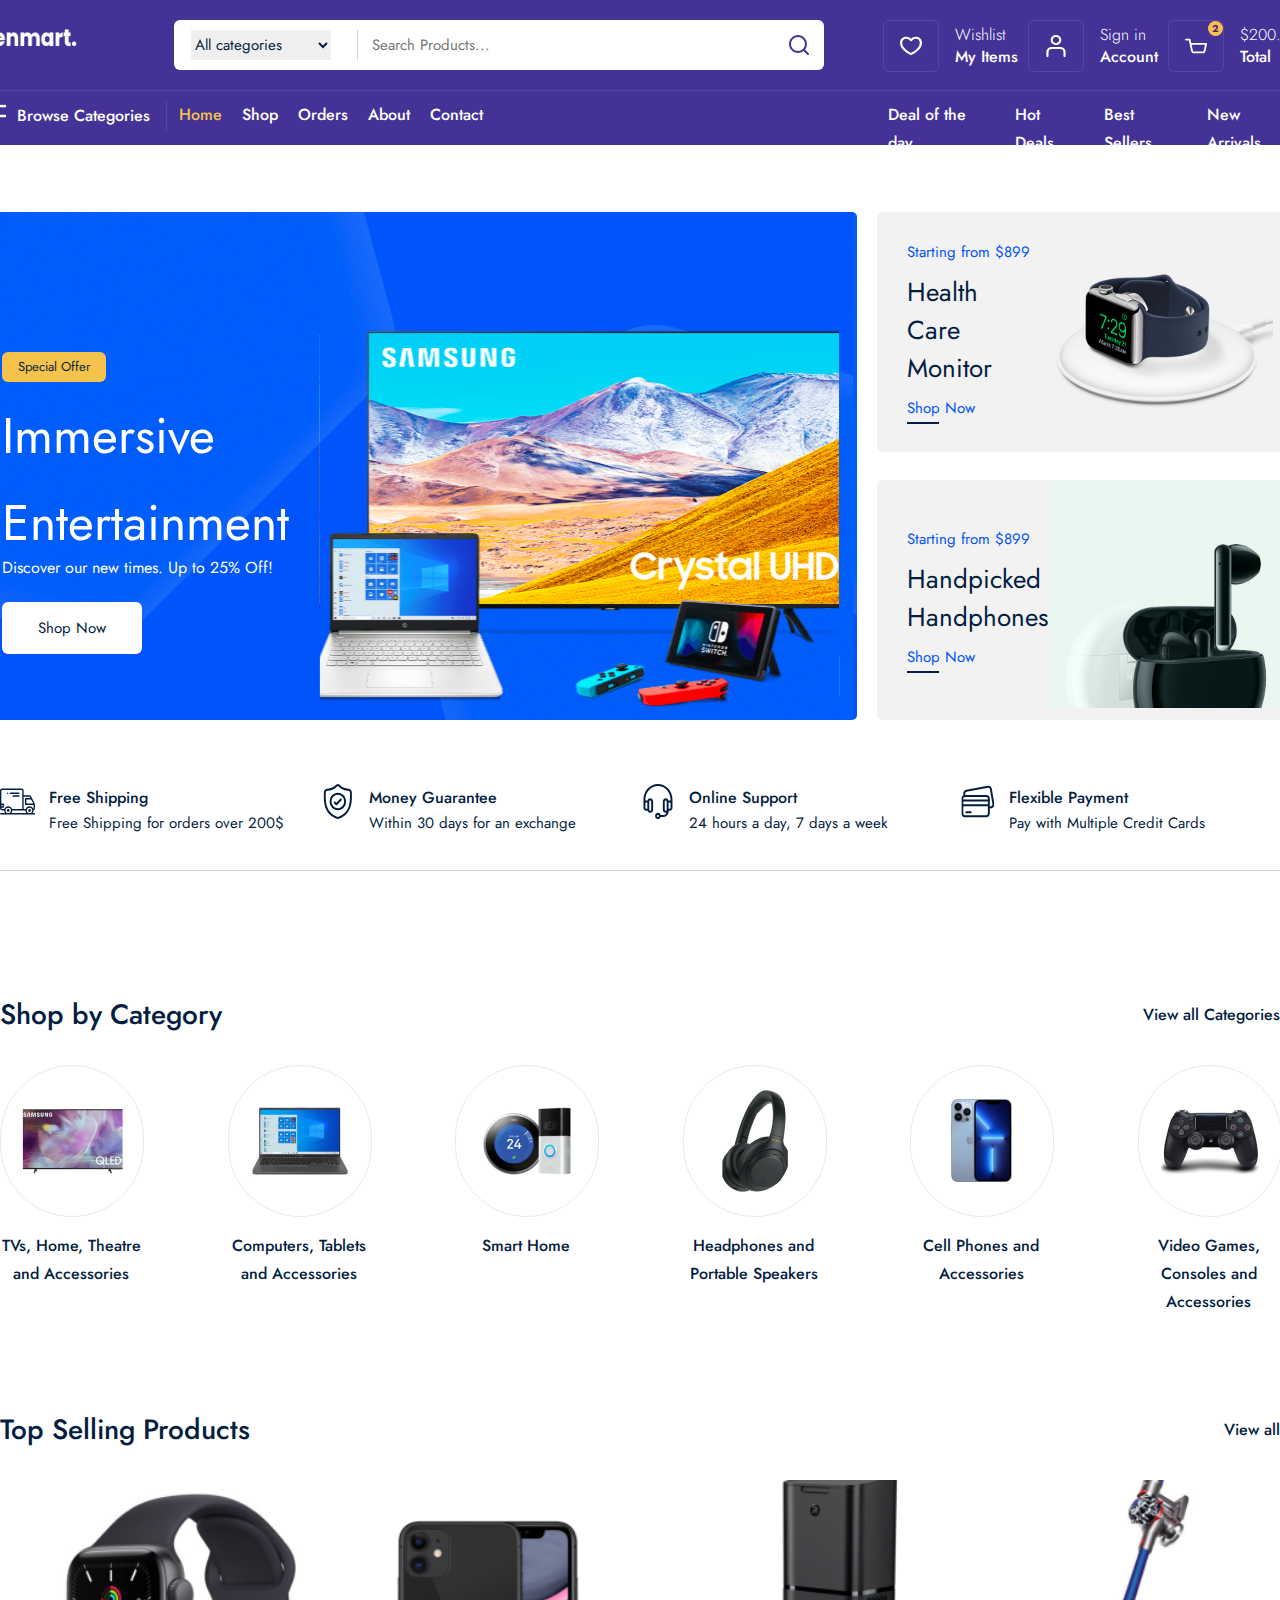
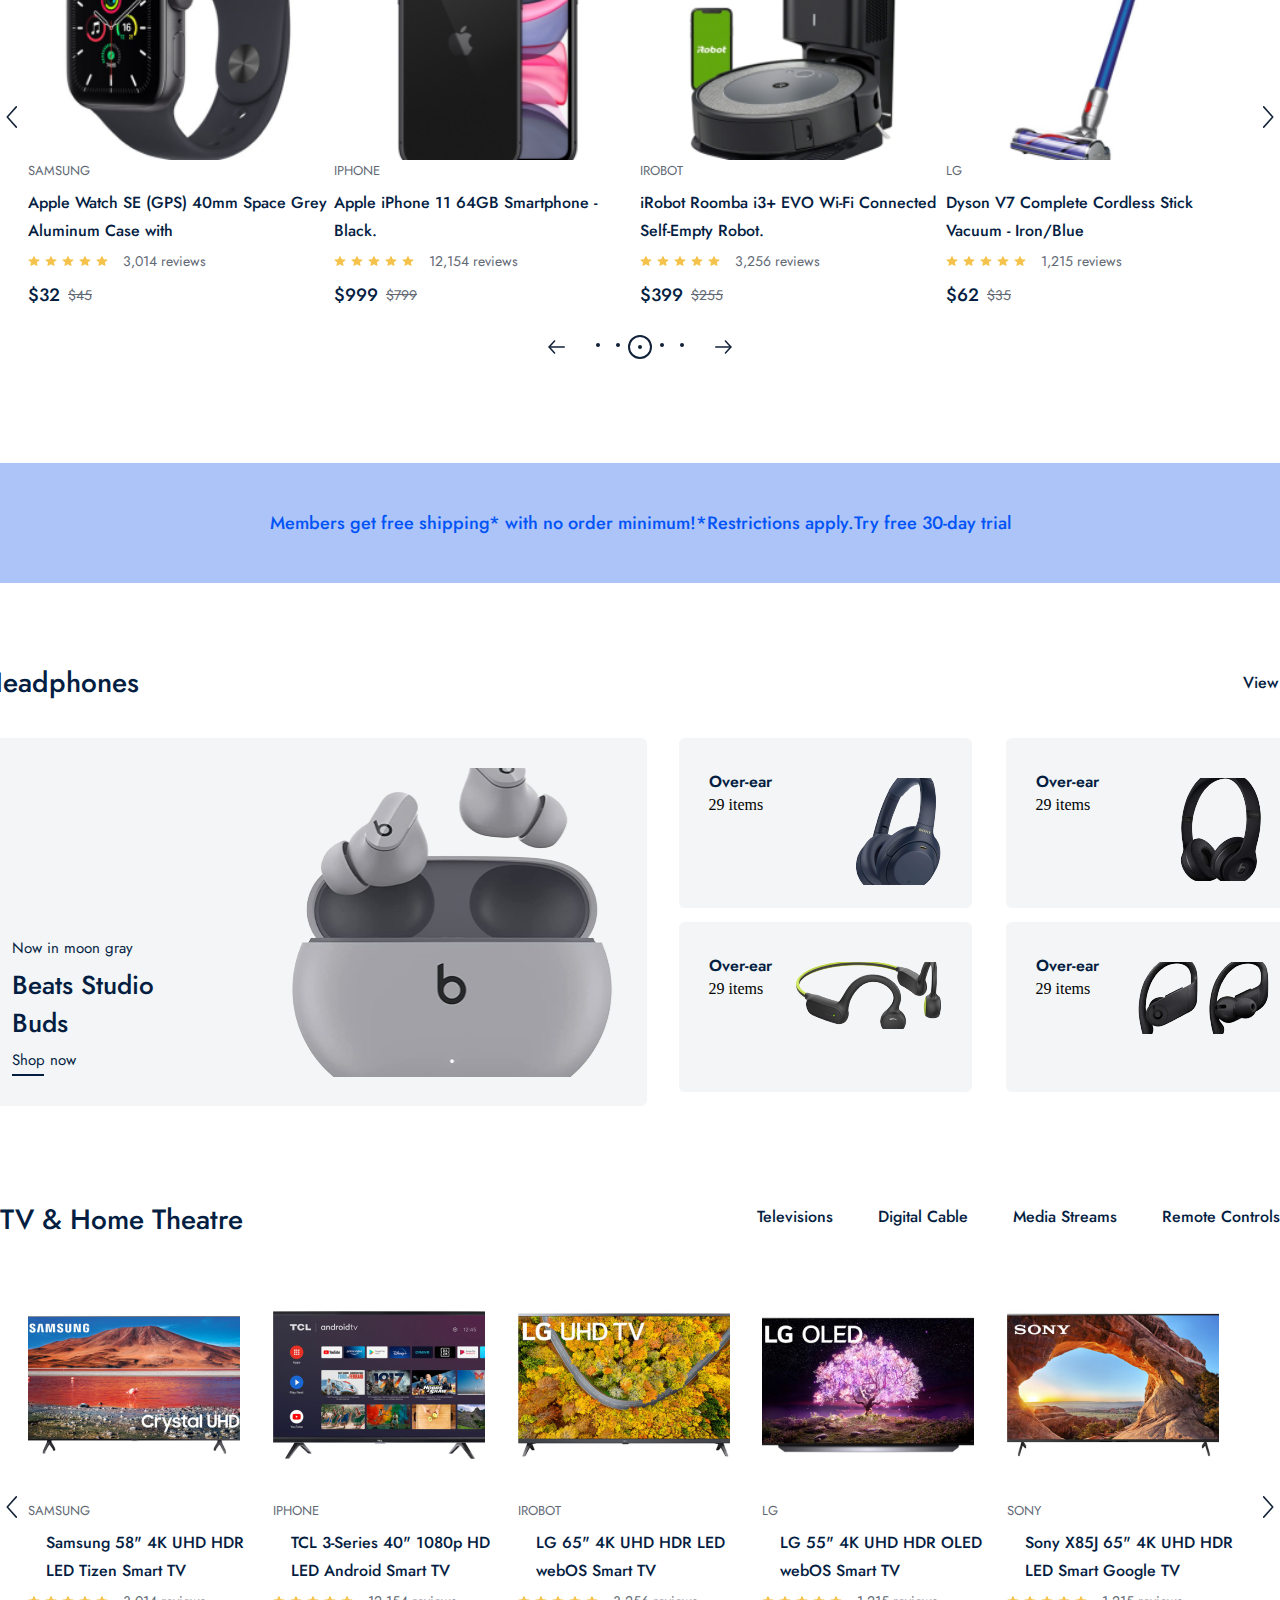
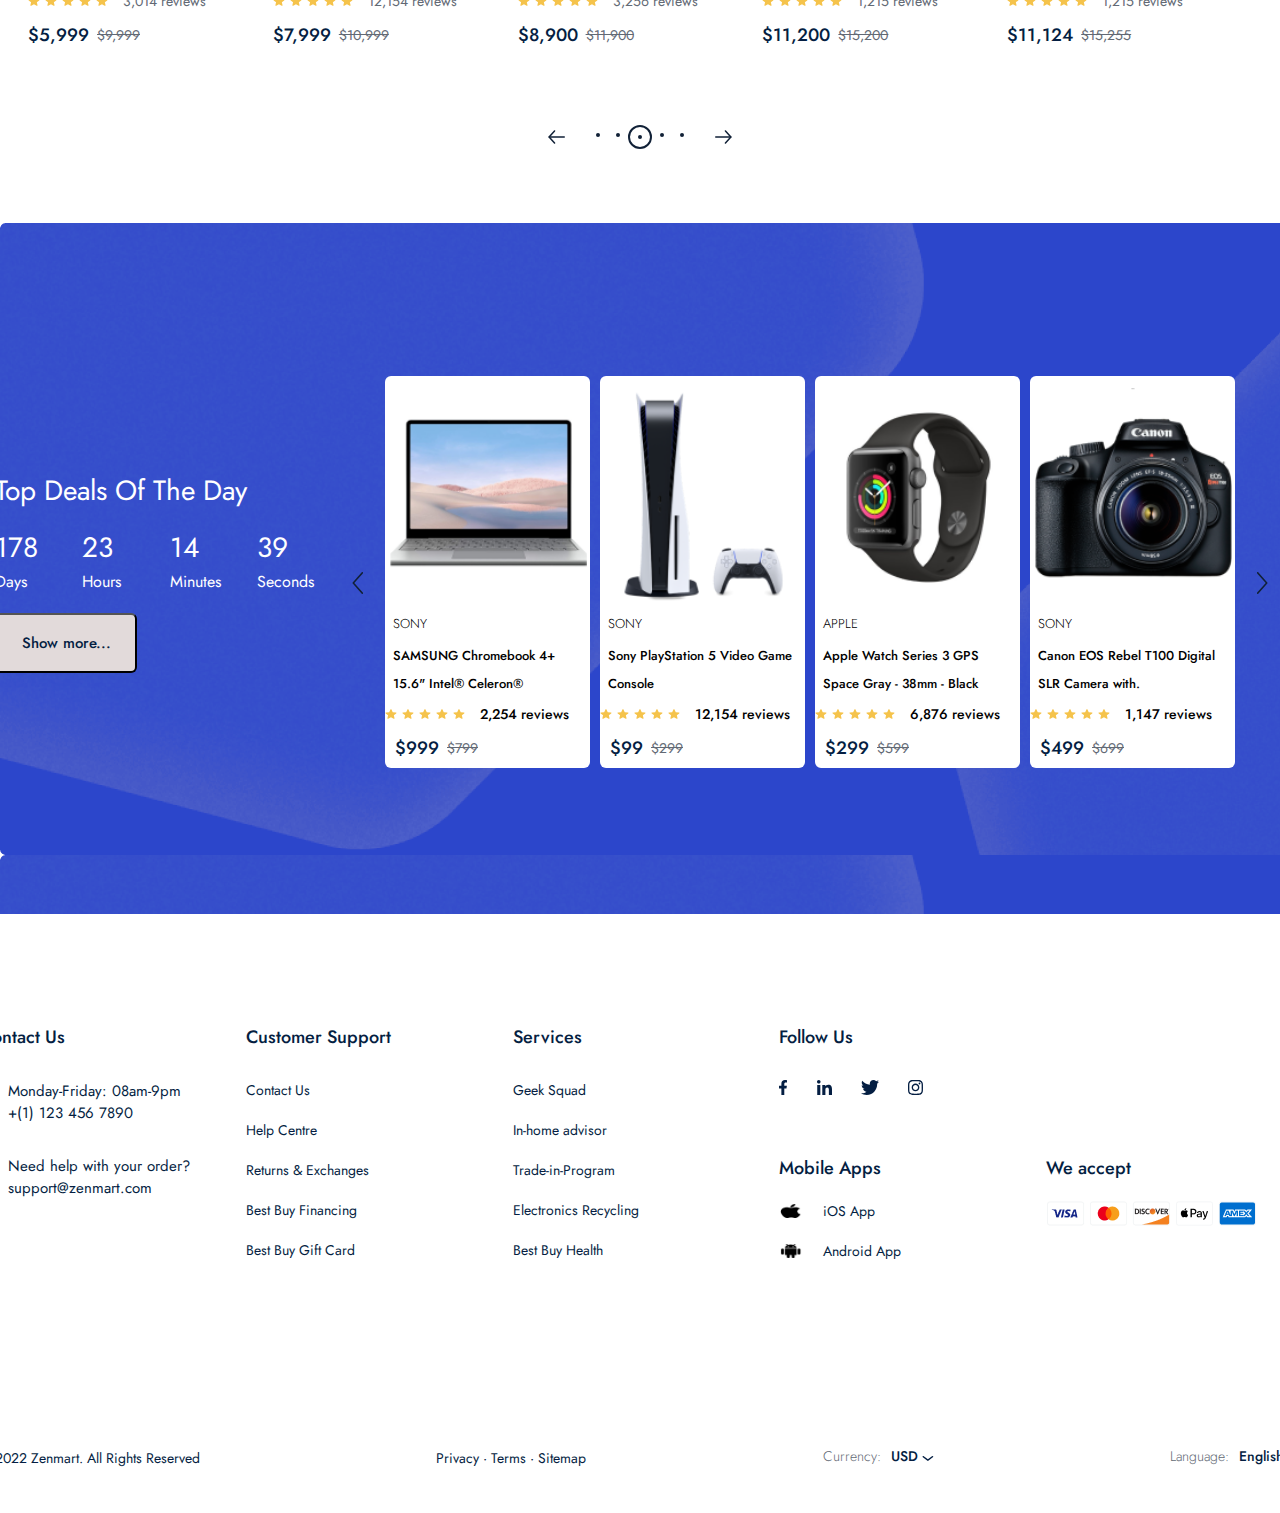
==== commit 8bbf011b: "product part added" ====
--- a/index.html
+++ b/index.html
@@ -178,7 +178,7 @@
             <div class="container">
                 <div class="category_top">
                     <span>Shop by Category</span>
-                    <a href="">View all Categories</a>
+                    <a href="./product.html">View all Categories</a>
                 </div>
                 <div class="category_wrapper">
                     <div class="category_box">
--- a/public/css/home.css
+++ b/public/css/home.css
@@ -1053,9 +1053,8 @@
 
 .event_frame .container .event_content_box a button:hover {
     cursor: pointer;
-    background-color: rgb(214, 210, 224);
-    font-size: larger;
-    box-sizing: content-box;
+    background-color: rgb(189, 228, 144);
+    font-size: medium;
 }
 
 .event_frame .container .event_wrapper {
@@ -1122,7 +1121,7 @@
     color: black;
     font-family: Jost;
     font-size: 13px;
-    font-weight: 500;
+    font-weight: 300;
     line-height: 22px;
     letter-spacing: 0%;
     text-align: left;
@@ -1196,6 +1195,11 @@
     margin-top: 30px;
     margin-bottom: 60px;
 }
+
+footer .container .contact .phone img:hover {
+    cursor: pointer;
+}
+
 
 footer .container .contact .phone .live {
     display: flex;
@@ -1276,7 +1280,7 @@
     background-size: cover;
 }
 
-footer .container .contact .mobile_apps p {
+footer .container .contact .mobile .mobile_apps .live p {
   
     color: rgb(4, 30, 66);
     font-family: Jost;
@@ -1285,6 +1289,7 @@
     line-height: 40px;
     letter-spacing: 0%;
     text-align: center;
+    cursor: pointer;
 }
 
 footer .container .contact .customer {
@@ -1327,13 +1332,17 @@
     text-align: left;
 }
 
+footer .container .accept img:hover {
+    cursor: pointer;
+}
+
 /* Bottom */
 
 
 
 footer .bottom .right {
     margin-top: 90px 0;
-    margin-bottom: 20px;
+    margin-bottom: 40px;
     width: 1320px;
     height: 35px;
 
@@ -1378,4 +1387,5 @@
     line-height: 40px;
     letter-spacing: 0%;
     text-align: left;
+    cursor: pointer;
 }